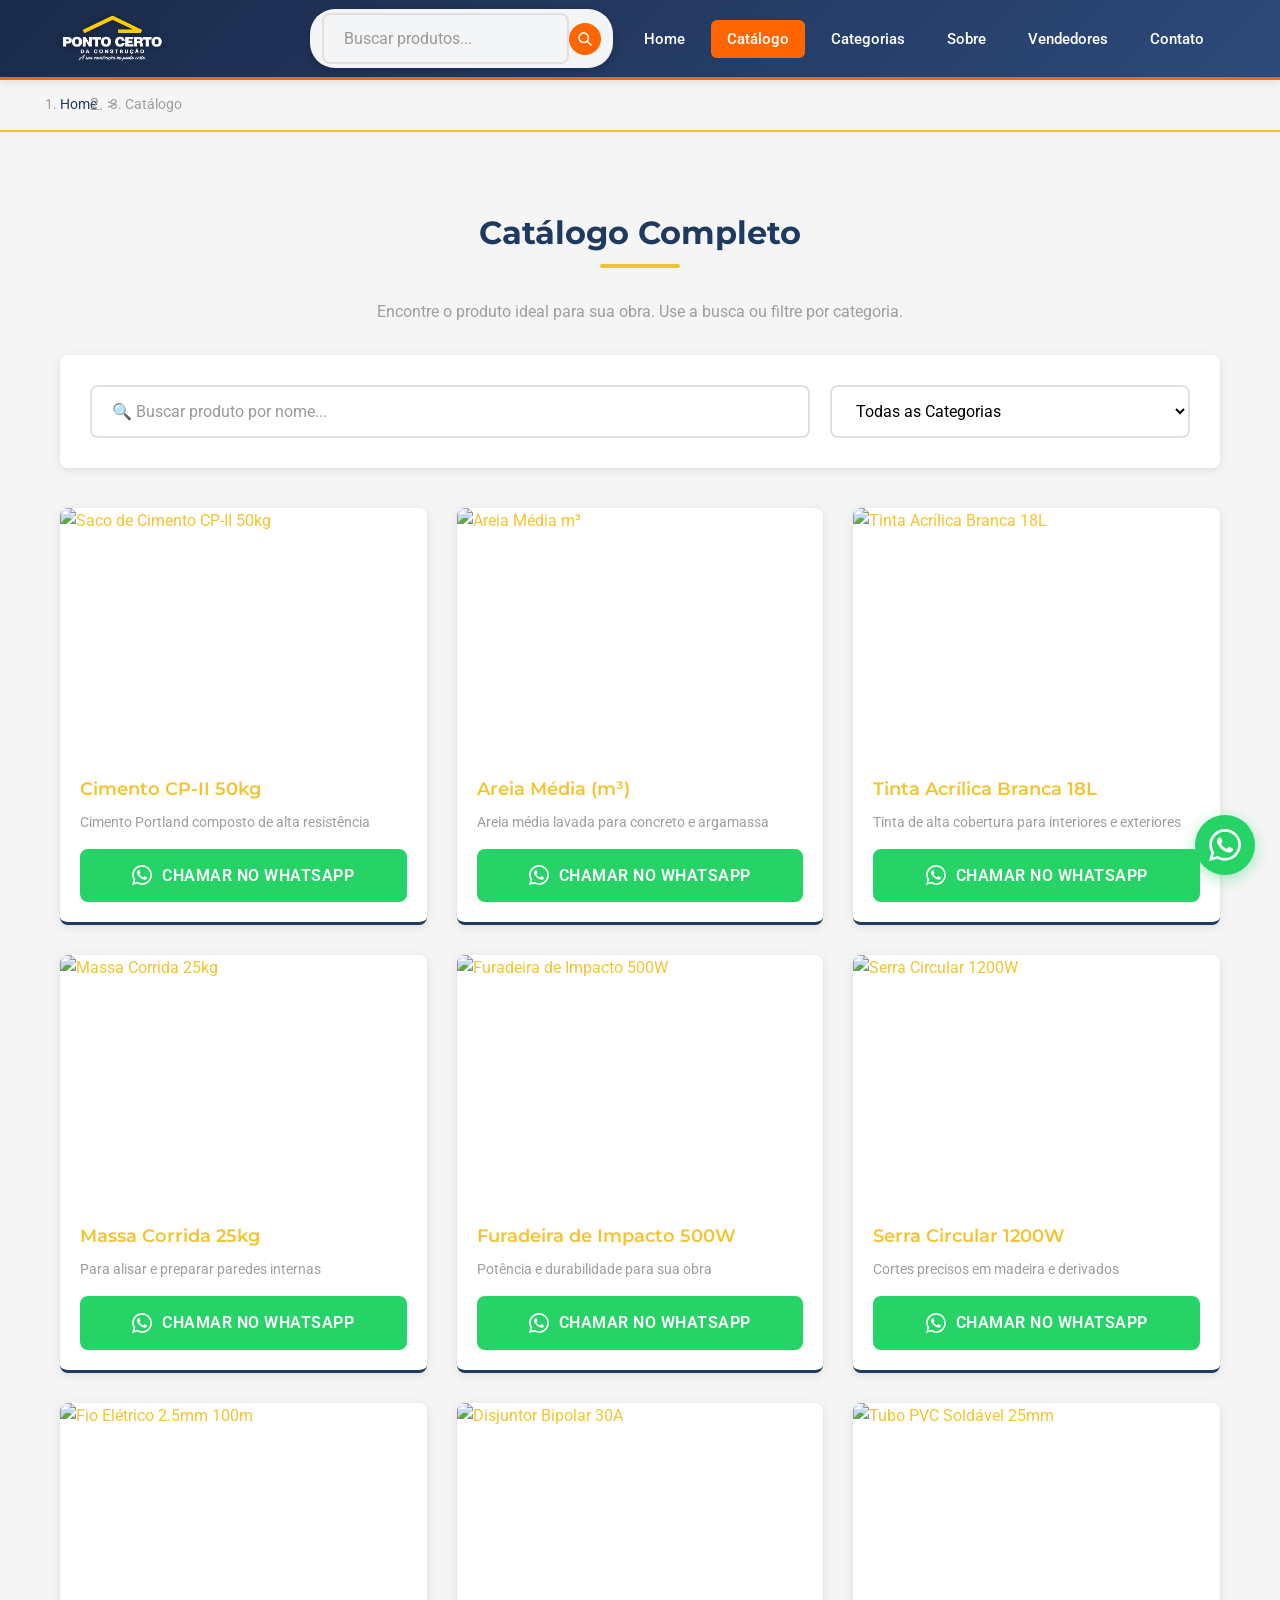
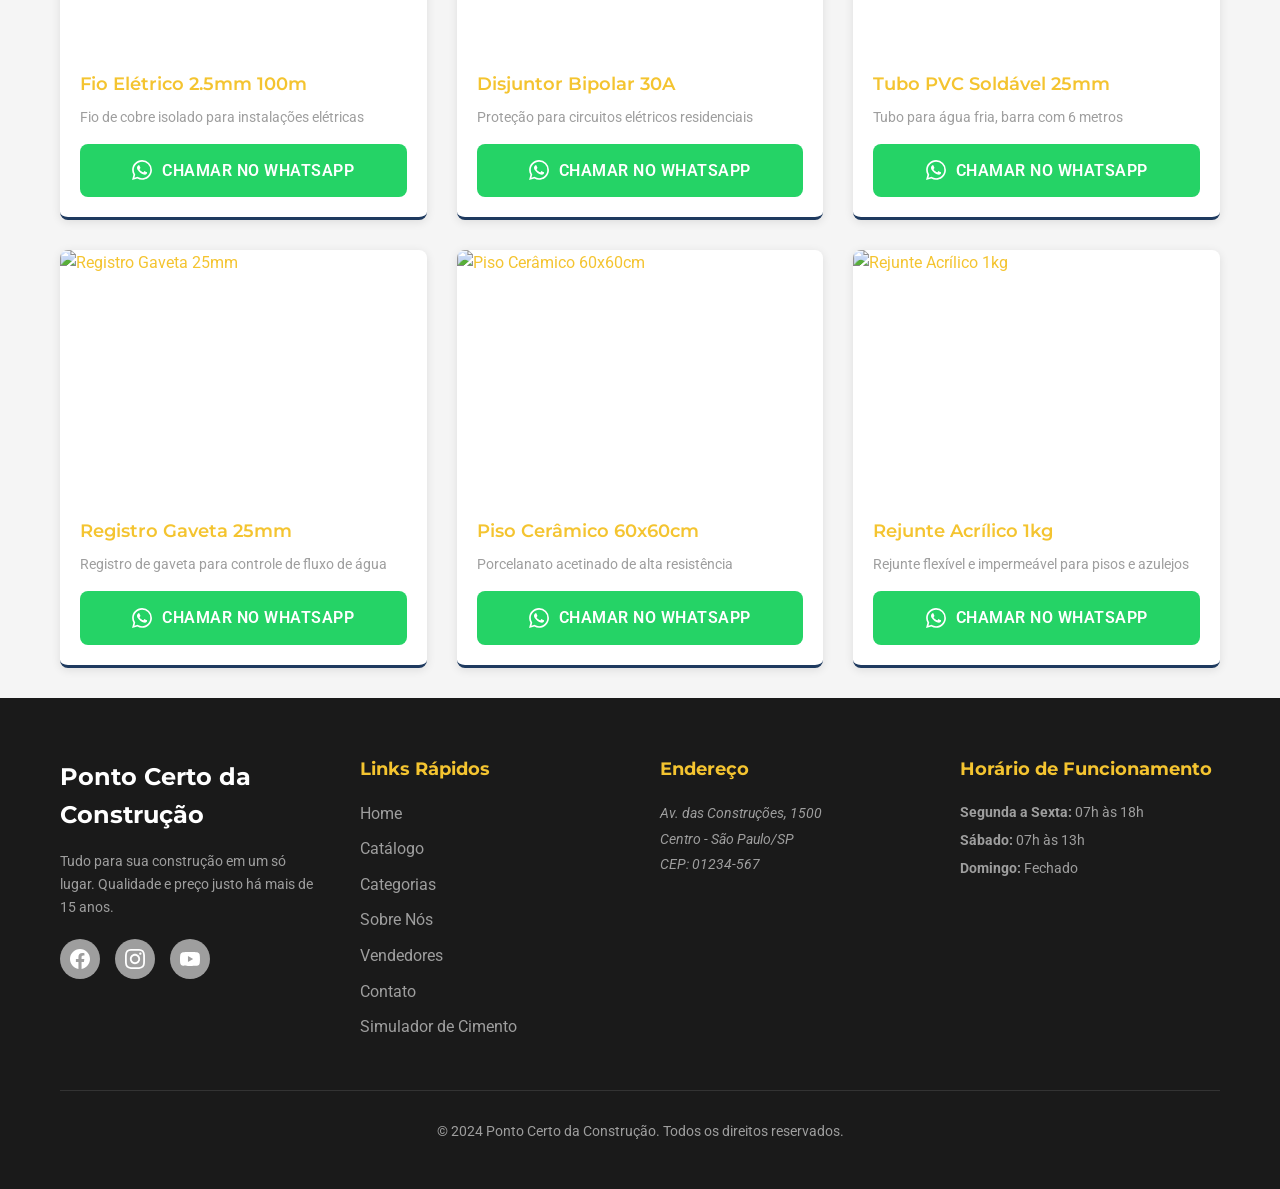
==== catalogo.html @ e602a77d "Add files via upload" ====
<!DOCTYPE html>
<html lang="pt-BR">
<head>
  <!-- Meta Tags Básicas -->
  <meta charset="UTF-8">
  <meta name="viewport" content="width=device-width, initial-scale=1.0">
  
  <!-- SEO -->
  <title>Catálogo de Produtos — Ponto Certo da Construção</title>
  <meta name="description" content="Confira nosso catálogo completo de materiais de construção. Cimento, ferramentas, tintas, elétrica, hidráulica e acabamentos. Peça pelo WhatsApp!">
  <meta name="keywords" content="catálogo, produtos, materiais de construção, preços, orçamento, construção civil, Ponto Certo">
  <meta name="author" content="Ponto Certo da Construção">
  <meta name="robots" content="index, follow">

  <!-- Canonical -->
  <link rel="canonical" href="https://www.pontocertodaconstrucao.com.br/catalogo.html">

  <!-- Open Graph / Facebook -->
  <meta property="og:type" content="website">
  <meta property="og:url" content="https://www.pontocertodaconstrucao.com.br/catalogo.html">
  <meta property="og:title" content="Catálogo de Produtos — Ponto Certo da Construção">
  <meta property="og:description" content="Confira nosso catálogo completo de materiais de construção. Peça pelo WhatsApp!">
  <meta property="og:image" content="https://placehold.co/1200x630/1E3A5F/F4C430?text=Catálogo+Ponto+Certo">

  <!-- Twitter -->
  <meta property="twitter:card" content="summary_large_image">
  <meta property="twitter:url" content="https://www.pontocertodaconstrucao.com.br/catalogo.html">
  <meta property="twitter:title" content="Catálogo de Produtos — Ponto Certo da Construção">
  <meta property="twitter:description" content="Confira nosso catálogo completo de materiais de construção. Peça pelo WhatsApp!">
  <meta property="twitter:image" content="https://placehold.co/1200x630/1E3A5F/F4C430?text=Catálogo+Ponto+Certo">

  <!-- Favicon -->
  <link rel="icon" type="image/png" href="imagens/logo.png">
  
  <!-- Google Fonts -->
  <link rel="preconnect" href="https://fonts.googleapis.com">
  <link rel="preconnect" href="https://fonts.gstatic.com" crossorigin>
  <link href="https://fonts.googleapis.com/css2?family=Montserrat:wght@400;600;700&family=Roboto:wght@300;400;500;700&display=swap" rel="stylesheet">
  
  <!-- CSS -->
  <link rel="stylesheet" href="css/style.css">
  <link rel="stylesheet" href="css/responsive.css">
</head>
<body>
  
  <!-- ============================================
       HEADER FIXO COM NOVO DESIGN
       ============================================ -->
  <header class="header" role="banner">
    <div class="header-content">
      <!-- LADO ESQUERDO - LOGO -->
      <div class="header-left">
        <a href="index.html" class="logo" aria-label="Ponto Certo da Construção - Página Inicial">
          <img src="imagens/logo.png" alt="Logo Ponto Certo da Construção" class="logo-img">
        </a>
      </div>

      <!-- LADO DIREITO - BUSCA + MENU -->
      <div class="header-right">
        <!-- BUSCA -->
        <div class="header-busca">
          <!-- Botão da lupa (visível no mobile) -->
          <button class="busca-toggle" aria-label="Abrir busca" aria-expanded="false">
            <svg viewBox="0 0 24 24" xmlns="http://www.w3.org/2000/svg">
              <path d="M21.71 20.29l-5.01-5.01C17.54 13.68 18 11.91 18 10c0-4.41-3.59-8-8-8S2 5.59 2 10s3.59 8 8 8c1.91 0 3.68-.46 5.28-1.3l5.01 5.01c.39.39 1.02.39 1.41 0 .39-.39.39-1.02 0-1.41zM10 16c-3.31 0-6-2.69-6-6s2.69-6 6-6 6 2.69 6 6-2.69 6-6 6z"/>
            </svg>
          </button>
          
          <!-- Campo de busca -->
          <form class="busca-form" action="catalogo.html" method="get" role="search">
            <input type="text" class="busca-input" placeholder="Buscar produtos..." aria-label="Buscar produtos">
            <button type="submit" class="busca-btn" aria-label="Buscar">
              <svg viewBox="0 0 24 24" xmlns="http://www.w3.org/2000/svg">
                <path d="M21.71 20.29l-5.01-5.01C17.54 13.68 18 11.91 18 10c0-4.41-3.59-8-8-8S2 5.59 2 10s3.59 8 8 8c1.91 0 3.68-.46 5.28-1.3l5.01 5.01c.39.39 1.02.39 1.41 0 .39-.39.39-1.02 0-1.41zM10 16c-3.31 0-6-2.69-6-6s2.69-6 6-6 6 2.69 6 6-2.69 6-6 6z"/>
              </svg>
            </button>
          </form>
        </div>

        <!-- MENU HAMBURGUER -->
        <button class="menu-toggle" aria-label="Abrir menu de navegação" aria-expanded="false" aria-controls="nav-menu">
          <span></span>
          <span></span>
          <span></span>
        </button>

        <!-- MENU DE NAVEGAÇÃO -->
        <nav role="navigation">
          <ul class="nav-menu" id="nav-menu">
            <li><a href="index.html" class="nav-link">Home</a></li>
            <li><a href="catalogo.html" class="nav-link ativo">Catálogo</a></li>
            <li><a href="categorias/cimento.html" class="nav-link">Categorias</a></li>
            <li><a href="sobre.html" class="nav-link">Sobre</a></li>
            <li><a href="vendedores.html" class="nav-link">Vendedores</a></li>
            <li><a href="contato.html" class="nav-link">Contato</a></li>
          </ul>
        </nav>
      </div>
    </div>
  </header>
  
  <main>
    <!-- ============================================
         BREADCRUMB
         ============================================ -->
    <nav class="breadcrumb" aria-label="Navegação">
      <div class="container">
        <ol class="breadcrumb-list">
          <li class="breadcrumb-item"><a href="index.html">Home</a></li>
          <li class="breadcrumb-separator">></li>
          <li class="breadcrumb-item" aria-current="page">Catálogo</li>
        </ol>
      </div>
    </nav>
    
    <!-- ============================================
         TÍTULO DA PÁGINA
         ============================================ -->
    <section class="secao" style="padding-bottom: 30px;">
      <div class="container">
        <div class="secao-titulo" style="margin-bottom: 30px;">
          <h2>Catálogo Completo</h2>
          <p>Encontre o produto ideal para sua obra. Use a busca ou filtre por categoria.</p>
        </div>
        
        <!-- ============================================
             BUSCA E FILTRO
             ============================================ -->
        <div class="busca-filtro-container">
          <div class="busca-filtro-grid">
            <input type="text" class="busca-input" placeholder="🔍 Buscar produto por nome..." aria-label="Buscar produto por nome">
            <select class="filtro-select" aria-label="Filtrar por categoria">
              <option value="todos">Todas as Categorias</option>
              <option value="cimento">Cimento e Areia</option>
              <option value="eletrica">Elétrica</option>
              <option value="hidraulica">Hidráulica</option>
              <option value="ferramentas">Ferramentas</option>
              <option value="tintas">Tintas</option>
              <option value="acabamentos">Acabamentos</option>
            </select>
          </div>
        </div>
        
        <!-- ============================================
             GRID DE PRODUTOS (12 PRODUTOS)
             ============================================ -->
        <div class="produtos-grid">
          <!-- Produto 1 -->
          <div class="produto-card" data-categoria="cimento">
            <img src="https://placehold.co/300x300/FF6600/ffffff?text=Cimento+CP-II" alt="Saco de Cimento CP-II 50kg" class="produto-imagem" loading="lazy">
            <div class="produto-info">
              <h3 class="produto-nome">Cimento CP-II 50kg</h3>
              <p class="produto-descricao">Cimento Portland composto de alta resistência</p>
              <a href="https://wa.me/5511999999999?text=Olá!%20Gostaria%20de%20saber%20mais%20sobre%20o%20Cimento%20CP-II%2050kg" class="btn btn-whatsapp produto-btn" target="_blank" rel="noopener" aria-label="Consultar Cimento CP-II no WhatsApp">
                <svg viewBox="0 0 24 24" xmlns="http://www.w3.org/2000/svg">
                  <path d="M17.472 14.382c-.297-.149-1.758-.867-2.03-.967-.273-.099-.471-.148-.67.15-.197.297-.767.966-.94 1.164-.173.199-.347.223-.644.075-.297-.15-1.255-.463-2.39-1.475-.883-.788-1.48-1.761-1.653-2.059-.173-.297-.018-.458.13-.606.134-.133.298-.347.446-.52.149-.174.198-.298.298-.497.099-.198.05-.371-.025-.52-.075-.149-.669-1.612-.916-2.207-.242-.579-.487-.5-.669-.51-.173-.008-.371-.01-.57-.01-.198 0-.52.074-.792.372-.272.297-1.04 1.016-1.04 2.479 0 1.462 1.065 2.875 1.213 3.074.149.198 2.096 3.2 5.077 4.487.709.306 1.262.489 1.694.625.712.227 1.36.195 1.871.118.571-.085 1.758-.719 2.006-1.413.248-.694.248-1.289.173-1.413-.074-.124-.272-.198-.57-.347m-5.421 7.403h-.004a9.87 9.87 0 01-5.031-1.378l-.361-.214-3.741.982.998-3.648-.235-.374a9.86 9.86 0 01-1.51-5.26c.001-5.45 4.436-9.884 9.888-9.884 2.64 0 5.122 1.03 6.988 2.898a9.825 9.825 0 012.893 6.994c-.003 5.45-4.437 9.884-9.885 9.884m8.413-18.297A11.815 11.815 0 0012.05 0C5.495 0 .16 5.335.157 11.892c0 2.096.547 4.142 1.588 5.945L.057 24l6.305-1.654a11.882 11.882 0 005.683 1.448h.005c6.554 0 11.89-5.335 11.893-11.893a11.821 11.821 0 00-3.48-8.413Z"/>
                </svg>
                Chamar no WhatsApp
              </a>
            </div>
          </div>
          
          <!-- Produto 2 -->
          <div class="produto-card" data-categoria="cimento">
            <img src="https://placehold.co/300x300/D4A574/ffffff?text=Areia+Media" alt="Areia Média m³" class="produto-imagem" loading="lazy">
            <div class="produto-info">
              <h3 class="produto-nome">Areia Média (m³)</h3>
              <p class="produto-descricao">Areia média lavada para concreto e argamassa</p>
              <a href="https://wa.me/5511999999999?text=Olá!%20Gostaria%20de%20saber%20mais%20sobre%20a%20Areia%20Média" class="btn btn-whatsapp produto-btn" target="_blank" rel="noopener" aria-label="Consultar Areia Média no WhatsApp">
                <svg viewBox="0 0 24 24" xmlns="http://www.w3.org/2000/svg">
                  <path d="M17.472 14.382c-.297-.149-1.758-.867-2.03-.967-.273-.099-.471-.148-.67.15-.197.297-.767.966-.94 1.164-.173.199-.347.223-.644.075-.297-.15-1.255-.463-2.39-1.475-.883-.788-1.48-1.761-1.653-2.059-.173-.297-.018-.458.13-.606.134-.133.298-.347.446-.52.149-.174.198-.298.298-.497.099-.198.05-.371-.025-.52-.075-.149-.669-1.612-.916-2.207-.242-.579-.487-.5-.669-.51-.173-.008-.371-.01-.57-.01-.198 0-.52.074-.792.372-.272.297-1.04 1.016-1.04 2.479 0 1.462 1.065 2.875 1.213 3.074.149.198 2.096 3.2 5.077 4.487.709.306 1.262.489 1.694.625.712.227 1.36.195 1.871.118.571-.085 1.758-.719 2.006-1.413.248-.694.248-1.289.173-1.413-.074-.124-.272-.198-.57-.347m-5.421 7.403h-.004a9.87 9.87 0 01-5.031-1.378l-.361-.214-3.741.982.998-3.648-.235-.374a9.86 9.86 0 01-1.51-5.26c.001-5.45 4.436-9.884 9.888-9.884 2.64 0 5.122 1.03 6.988 2.898a9.825 9.825 0 012.893 6.994c-.003 5.45-4.437 9.884-9.885 9.884m8.413-18.297A11.815 11.815 0 0012.05 0C5.495 0 .16 5.335.157 11.892c0 2.096.547 4.142 1.588 5.945L.057 24l6.305-1.654a11.882 11.882 0 005.683 1.448h.005c6.554 0 11.89-5.335 11.893-11.893a11.821 11.821 0 00-3.48-8.413Z"/>
                </svg>
                Chamar no WhatsApp
              </a>
            </div>
          </div>
          
          <!-- Produto 3 -->
          <div class="produto-card" data-categoria="tintas">
            <img src="https://placehold.co/300x300/0066CC/ffffff?text=Tinta+Acrilica" alt="Tinta Acrílica Branca 18L" class="produto-imagem" loading="lazy">
            <div class="produto-info">
              <h3 class="produto-nome">Tinta Acrílica Branca 18L</h3>
              <p class="produto-descricao">Tinta de alta cobertura para interiores e exteriores</p>
              <a href="https://wa.me/5511999999999?text=Olá!%20Gostaria%20de%20saber%20mais%20sobre%20a%20Tinta%20Acrílica%20Branca%2018L" class="btn btn-whatsapp produto-btn" target="_blank" rel="noopener" aria-label="Consultar Tinta Acrílica no WhatsApp">
                <svg viewBox="0 0 24 24" xmlns="http://www.w3.org/2000/svg">
                  <path d="M17.472 14.382c-.297-.149-1.758-.867-2.03-.967-.273-.099-.471-.148-.67.15-.197.297-.767.966-.94 1.164-.173.199-.347.223-.644.075-.297-.15-1.255-.463-2.39-1.475-.883-.788-1.48-1.761-1.653-2.059-.173-.297-.018-.458.13-.606.134-.133.298-.347.446-.52.149-.174.198-.298.298-.497.099-.198.05-.371-.025-.52-.075-.149-.669-1.612-.916-2.207-.242-.579-.487-.5-.669-.51-.173-.008-.371-.01-.57-.01-.198 0-.52.074-.792.372-.272.297-1.04 1.016-1.04 2.479 0 1.462 1.065 2.875 1.213 3.074.149.198 2.096 3.2 5.077 4.487.709.306 1.262.489 1.694.625.712.227 1.36.195 1.871.118.571-.085 1.758-.719 2.006-1.413.248-.694.248-1.289.173-1.413-.074-.124-.272-.198-.57-.347m-5.421 7.403h-.004a9.87 9.87 0 01-5.031-1.378l-.361-.214-3.741.982.998-3.648-.235-.374a9.86 9.86 0 01-1.51-5.26c.001-5.45 4.436-9.884 9.888-9.884 2.64 0 5.122 1.03 6.988 2.898a9.825 9.825 0 012.893 6.994c-.003 5.45-4.437 9.884-9.885 9.884m8.413-18.297A11.815 11.815 0 0012.05 0C5.495 0 .16 5.335.157 11.892c0 2.096.547 4.142 1.588 5.945L.057 24l6.305-1.654a11.882 11.882 0 005.683 1.448h.005c6.554 0 11.89-5.335 11.893-11.893a11.821 11.821 0 00-3.48-8.413Z"/>
                </svg>
                Chamar no WhatsApp
              </a>
            </div>
          </div>
          
          <!-- Produto 4 -->
          <div class="produto-card" data-categoria="tintas">
            <img src="https://placehold.co/300x300/CC3366/ffffff?text=Massa+Corrida" alt="Massa Corrida 25kg" class="produto-imagem" loading="lazy">
            <div class="produto-info">
              <h3 class="produto-nome">Massa Corrida 25kg</h3>
              <p class="produto-descricao">Para alisar e preparar paredes internas</p>
              <a href="https://wa.me/5511999999999?text=Olá!%20Gostaria%20de%20saber%20mais%20sobre%20a%20Massa%20Corrida%2025kg" class="btn btn-whatsapp produto-btn" target="_blank" rel="noopener" aria-label="Consultar Massa Corrida no WhatsApp">
                <svg viewBox="0 0 24 24" xmlns="http://www.w3.org/2000/svg">
                  <path d="M17.472 14.382c-.297-.149-1.758-.867-2.03-.967-.273-.099-.471-.148-.67.15-.197.297-.767.966-.94 1.164-.173.199-.347.223-.644.075-.297-.15-1.255-.463-2.39-1.475-.883-.788-1.48-1.761-1.653-2.059-.173-.297-.018-.458.13-.606.134-.133.298-.347.446-.52.149-.174.198-.298.298-.497.099-.198.05-.371-.025-.52-.075-.149-.669-1.612-.916-2.207-.242-.579-.487-.5-.669-.51-.173-.008-.371-.01-.57-.01-.198 0-.52.074-.792.372-.272.297-1.04 1.016-1.04 2.479 0 1.462 1.065 2.875 1.213 3.074.149.198 2.096 3.2 5.077 4.487.709.306 1.262.489 1.694.625.712.227 1.36.195 1.871.118.571-.085 1.758-.719 2.006-1.413.248-.694.248-1.289.173-1.413-.074-.124-.272-.198-.57-.347m-5.421 7.403h-.004a9.87 9.87 0 01-5.031-1.378l-.361-.214-3.741.982.998-3.648-.235-.374a9.86 9.86 0 01-1.51-5.26c.001-5.45 4.436-9.884 9.888-9.884 2.64 0 5.122 1.03 6.988 2.898a9.825 9.825 0 012.893 6.994c-.003 5.45-4.437 9.884-9.885 9.884m8.413-18.297A11.815 11.815 0 0012.05 0C5.495 0 .16 5.335.157 11.892c0 2.096.547 4.142 1.588 5.945L.057 24l6.305-1.654a11.882 11.882 0 005.683 1.448h.005c6.554 0 11.89-5.335 11.893-11.893a11.821 11.821 0 00-3.48-8.413Z"/>
                </svg>
                Chamar no WhatsApp
              </a>
            </div>
          </div>
          
          <!-- Produto 5 -->
          <div class="produto-card" data-categoria="ferramentas">
            <img src="https://placehold.co/300x300/333333/ffffff?text=Furadeira" alt="Furadeira de Impacto 500W" class="produto-imagem" loading="lazy">
            <div class="produto-info">
              <h3 class="produto-nome">Furadeira de Impacto 500W</h3>
              <p class="produto-descricao">Potência e durabilidade para sua obra</p>
              <a href="https://wa.me/5511999999999?text=Olá!%20Gostaria%20de%20saber%20mais%20sobre%20a%20Furadeira%20de%20Impacto%20500W" class="btn btn-whatsapp produto-btn" target="_blank" rel="noopener" aria-label="Consultar Furadeira no WhatsApp">
                <svg viewBox="0 0 24 24" xmlns="http://www.w3.org/2000/svg">
                  <path d="M17.472 14.382c-.297-.149-1.758-.867-2.03-.967-.273-.099-.471-.148-.67.15-.197.297-.767.966-.94 1.164-.173.199-.347.223-.644.075-.297-.15-1.255-.463-2.39-1.475-.883-.788-1.48-1.761-1.653-2.059-.173-.297-.018-.458.13-.606.134-.133.298-.347.446-.52.149-.174.198-.298.298-.497.099-.198.05-.371-.025-.52-.075-.149-.669-1.612-.916-2.207-.242-.579-.487-.5-.669-.51-.173-.008-.371-.01-.57-.01-.198 0-.52.074-.792.372-.272.297-1.04 1.016-1.04 2.479 0 1.462 1.065 2.875 1.213 3.074.149.198 2.096 3.2 5.077 4.487.709.306 1.262.489 1.694.625.712.227 1.36.195 1.871.118.571-.085 1.758-.719 2.006-1.413.248-.694.248-1.289.173-1.413-.074-.124-.272-.198-.57-.347m-5.421 7.403h-.004a9.87 9.87 0 01-5.031-1.378l-.361-.214-3.741.982.998-3.648-.235-.374a9.86 9.86 0 01-1.51-5.26c.001-5.45 4.436-9.884 9.888-9.884 2.64 0 5.122 1.03 6.988 2.898a9.825 9.825 0 012.893 6.994c-.003 5.45-4.437 9.884-9.885 9.884m8.413-18.297A11.815 11.815 0 0012.05 0C5.495 0 .16 5.335.157 11.892c0 2.096.547 4.142 1.588 5.945L.057 24l6.305-1.654a11.882 11.882 0 005.683 1.448h.005c6.554 0 11.89-5.335 11.893-11.893a11.821 11.821 0 00-3.48-8.413Z"/>
                </svg>
                Chamar no WhatsApp
              </a>
            </div>
          </div>
          
          <!-- Produto 6 -->
          <div class="produto-card" data-categoria="ferramentas">
            <img src="https://placehold.co/300x300/FF9900/ffffff?text=Serra+Circular" alt="Serra Circular 1200W" class="produto-imagem" loading="lazy">
            <div class="produto-info">
              <h3 class="produto-nome">Serra Circular 1200W</h3>
              <p class="produto-descricao">Cortes precisos em madeira e derivados</p>
              <a href="https://wa.me/5511999999999?text=Olá!%20Gostaria%20de%20saber%20mais%20sobre%20a%20Serra%20Circular%201200W" class="btn btn-whatsapp produto-btn" target="_blank" rel="noopener" aria-label="Consultar Serra Circular no WhatsApp">
                <svg viewBox="0 0 24 24" xmlns="http://www.w3.org/2000/svg">
                  <path d="M17.472 14.382c-.297-.149-1.758-.867-2.03-.967-.273-.099-.471-.148-.67.15-.197.297-.767.966-.94 1.164-.173.199-.347.223-.644.075-.297-.15-1.255-.463-2.39-1.475-.883-.788-1.48-1.761-1.653-2.059-.173-.297-.018-.458.13-.606.134-.133.298-.347.446-.52.149-.174.198-.298.298-.497.099-.198.05-.371-.025-.52-.075-.149-.669-1.612-.916-2.207-.242-.579-.487-.5-.669-.51-.173-.008-.371-.01-.57-.01-.198 0-.52.074-.792.372-.272.297-1.04 1.016-1.04 2.479 0 1.462 1.065 2.875 1.213 3.074.149.198 2.096 3.2 5.077 4.487.709.306 1.262.489 1.694.625.712.227 1.36.195 1.871.118.571-.085 1.758-.719 2.006-1.413.248-.694.248-1.289.173-1.413-.074-.124-.272-.198-.57-.347m-5.421 7.403h-.004a9.87 9.87 0 01-5.031-1.378l-.361-.214-3.741.982.998-3.648-.235-.374a9.86 9.86 0 01-1.51-5.26c.001-5.45 4.436-9.884 9.888-9.884 2.64 0 5.122 1.03 6.988 2.898a9.825 9.825 0 012.893 6.994c-.003 5.45-4.437 9.884-9.885 9.884m8.413-18.297A11.815 11.815 0 0012.05 0C5.495 0 .16 5.335.157 11.892c0 2.096.547 4.142 1.588 5.945L.057 24l6.305-1.654a11.882 11.882 0 005.683 1.448h.005c6.554 0 11.89-5.335 11.893-11.893a11.821 11.821 0 00-3.48-8.413Z"/>
                </svg>
                Chamar no WhatsApp
              </a>
            </div>
          </div>
          
          <!-- Produto 7 -->
          <div class="produto-card" data-categoria="eletrica">
            <img src="https://placehold.co/300x300/FFCC00/333333?text=Fio+Eletrico" alt="Fio Elétrico 2.5mm 100m" class="produto-imagem" loading="lazy">
            <div class="produto-info">
              <h3 class="produto-nome">Fio Elétrico 2.5mm 100m</h3>
              <p class="produto-descricao">Fio de cobre isolado para instalações elétricas</p>
              <a href="https://wa.me/5511999999999?text=Olá!%20Gostaria%20de%20saber%20mais%20sobre%20o%20Fio%20Elétrico%202.5mm" class="btn btn-whatsapp produto-btn" target="_blank" rel="noopener" aria-label="Consultar Fio Elétrico no WhatsApp">
                <svg viewBox="0 0 24 24" xmlns="http://www.w3.org/2000/svg">
                  <path d="M17.472 14.382c-.297-.149-1.758-.867-2.03-.967-.273-.099-.471-.148-.67.15-.197.297-.767.966-.94 1.164-.173.199-.347.223-.644.075-.297-.15-1.255-.463-2.39-1.475-.883-.788-1.48-1.761-1.653-2.059-.173-.297-.018-.458.13-.606.134-.133.298-.347.446-.52.149-.174.198-.298.298-.497.099-.198.05-.371-.025-.52-.075-.149-.669-1.612-.916-2.207-.242-.579-.487-.5-.669-.51-.173-.008-.371-.01-.57-.01-.198 0-.52.074-.792.372-.272.297-1.04 1.016-1.04 2.479 0 1.462 1.065 2.875 1.213 3.074.149.198 2.096 3.2 5.077 4.487.709.306 1.262.489 1.694.625.712.227 1.36.195 1.871.118.571-.085 1.758-.719 2.006-1.413.248-.694.248-1.289.173-1.413-.074-.124-.272-.198-.57-.347m-5.421 7.403h-.004a9.87 9.87 0 01-5.031-1.378l-.361-.214-3.741.982.998-3.648-.235-.374a9.86 9.86 0 01-1.51-5.26c.001-5.45 4.436-9.884 9.888-9.884 2.64 0 5.122 1.03 6.988 2.898a9.825 9.825 0 012.893 6.994c-.003 5.45-4.437 9.884-9.885 9.884m8.413-18.297A11.815 11.815 0 0012.05 0C5.495 0 .16 5.335.157 11.892c0 2.096.547 4.142 1.588 5.945L.057 24l6.305-1.654a11.882 11.882 0 005.683 1.448h.005c6.554 0 11.89-5.335 11.893-11.893a11.821 11.821 0 00-3.48-8.413Z"/>
                </svg>
                Chamar no WhatsApp
              </a>
            </div>
          </div>
          
          <!-- Produto 8 -->
          <div class="produto-card" data-categoria="eletrica">
            <img src="https://placehold.co/300x300/CCCC00/333333?text=Disjuntor" alt="Disjuntor Bipolar 30A" class="produto-imagem" loading="lazy">
            <div class="produto-info">
              <h3 class="produto-nome">Disjuntor Bipolar 30A</h3>
              <p class="produto-descricao">Proteção para circuitos elétricos residenciais</p>
              <a href="https://wa.me/5511999999999?text=Olá!%20Gostaria%20de%20saber%20mais%20sobre%20o%20Disjuntor%20Bipolar%2030A" class="btn btn-whatsapp produto-btn" target="_blank" rel="noopener" aria-label="Consultar Disjuntor no WhatsApp">
                <svg viewBox="0 0 24 24" xmlns="http://www.w3.org/2000/svg">
                  <path d="M17.472 14.382c-.297-.149-1.758-.867-2.03-.967-.273-.099-.471-.148-.67.15-.197.297-.767.966-.94 1.164-.173.199-.347.223-.644.075-.297-.15-1.255-.463-2.39-1.475-.883-.788-1.48-1.761-1.653-2.059-.173-.297-.018-.458.13-.606.134-.133.298-.347.446-.52.149-.174.198-.298.298-.497.099-.198.05-.371-.025-.52-.075-.149-.669-1.612-.916-2.207-.242-.579-.487-.5-.669-.51-.173-.008-.371-.01-.57-.01-.198 0-.52.074-.792.372-.272.297-1.04 1.016-1.04 2.479 0 1.462 1.065 2.875 1.213 3.074.149.198 2.096 3.2 5.077 4.487.709.306 1.262.489 1.694.625.712.227 1.36.195 1.871.118.571-.085 1.758-.719 2.006-1.413.248-.694.248-1.289.173-1.413-.074-.124-.272-.198-.57-.347m-5.421 7.403h-.004a9.87 9.87 0 01-5.031-1.378l-.361-.214-3.741.982.998-3.648-.235-.374a9.86 9.86 0 01-1.51-5.26c.001-5.45 4.436-9.884 9.888-9.884 2.64 0 5.122 1.03 6.988 2.898a9.825 9.825 0 012.893 6.994c-.003 5.45-4.437 9.884-9.885 9.884m8.413-18.297A11.815 11.815 0 0012.05 0C5.495 0 .16 5.335.157 11.892c0 2.096.547 4.142 1.588 5.945L.057 24l6.305-1.654a11.882 11.882 0 005.683 1.448h.005c6.554 0 11.89-5.335 11.893-11.893a11.821 11.821 0 00-3.48-8.413Z"/>
                </svg>
                Chamar no WhatsApp
              </a>
            </div>
          </div>
          
          <!-- Produto 9 -->
          <div class="produto-card" data-categoria="hidraulica">
            <img src="https://placehold.co/300x300/00AA00/ffffff?text=Tubo+PVC" alt="Tubo PVC Soldável 25mm" class="produto-imagem" loading="lazy">
            <div class="produto-info">
              <h3 class="produto-nome">Tubo PVC Soldável 25mm</h3>
              <p class="produto-descricao">Tubo para água fria, barra com 6 metros</p>
              <a href="https://wa.me/5511999999999?text=Olá!%20Gostaria%20de%20saber%20mais%20sobre%20o%20Tubo%20PVC%2025mm" class="btn btn-whatsapp produto-btn" target="_blank" rel="noopener" aria-label="Consultar Tubo PVC no WhatsApp">
                <svg viewBox="0 0 24 24" xmlns="http://www.w3.org/2000/svg">
                  <path d="M17.472 14.382c-.297-.149-1.758-.867-2.03-.967-.273-.099-.471-.148-.67.15-.197.297-.767.966-.94 1.164-.173.199-.347.223-.644.075-.297-.15-1.255-.463-2.39-1.475-.883-.788-1.48-1.761-1.653-2.059-.173-.297-.018-.458.13-.606.134-.133.298-.347.446-.52.149-.174.198-.298.298-.497.099-.198.05-.371-.025-.52-.075-.149-.669-1.612-.916-2.207-.242-.579-.487-.5-.669-.51-.173-.008-.371-.01-.57-.01-.198 0-.52.074-.792.372-.272.297-1.04 1.016-1.04 2.479 0 1.462 1.065 2.875 1.213 3.074.149.198 2.096 3.2 5.077 4.487.709.306 1.262.489 1.694.625.712.227 1.36.195 1.871.118.571-.085 1.758-.719 2.006-1.413.248-.694.248-1.289.173-1.413-.074-.124-.272-.198-.57-.347m-5.421 7.403h-.004a9.87 9.87 0 01-5.031-1.378l-.361-.214-3.741.982.998-3.648-.235-.374a9.86 9.86 0 01-1.51-5.26c.001-5.45 4.436-9.884 9.888-9.884 2.64 0 5.122 1.03 6.988 2.898a9.825 9.825 0 012.893 6.994c-.003 5.45-4.437 9.884-9.885 9.884m8.413-18.297A11.815 11.815 0 0012.05 0C5.495 0 .16 5.335.157 11.892c0 2.096.547 4.142 1.588 5.945L.057 24l6.305-1.654a11.882 11.882 0 005.683 1.448h.005c6.554 0 11.89-5.335 11.893-11.893a11.821 11.821 0 00-3.48-8.413Z"/>
                </svg>
                Chamar no WhatsApp
              </a>
            </div>
          </div>
          
          <!-- Produto 10 -->
          <div class="produto-card" data-categoria="hidraulica">
            <img src="https://placehold.co/300x300/006699/ffffff?text=Registro+Gaveta" alt="Registro Gaveta 25mm" class="produto-imagem" loading="lazy">
            <div class="produto-info">
              <h3 class="produto-nome">Registro Gaveta 25mm</h3>
              <p class="produto-descricao">Registro de gaveta para controle de fluxo de água</p>
              <a href="https://wa.me/5511999999999?text=Olá!%20Gostaria%20de%20saber%20mais%20sobre%20o%20Registro%20Gaveta%2025mm" class="btn btn-whatsapp produto-btn" target="_blank" rel="noopener" aria-label="Consultar Registro Gaveta no WhatsApp">
                <svg viewBox="0 0 24 24" xmlns="http://www.w3.org/2000/svg">
                  <path d="M17.472 14.382c-.297-.149-1.758-.867-2.03-.967-.273-.099-.471-.148-.67.15-.197.297-.767.966-.94 1.164-.173.199-.347.223-.644.075-.297-.15-1.255-.463-2.39-1.475-.883-.788-1.48-1.761-1.653-2.059-.173-.297-.018-.458.13-.606.134-.133.298-.347.446-.52.149-.174.198-.298.298-.497.099-.198.05-.371-.025-.52-.075-.149-.669-1.612-.916-2.207-.242-.579-.487-.5-.669-.51-.173-.008-.371-.01-.57-.01-.198 0-.52.074-.792.372-.272.297-1.04 1.016-1.04 2.479 0 1.462 1.065 2.875 1.213 3.074.149.198 2.096 3.2 5.077 4.487.709.306 1.262.489 1.694.625.712.227 1.36.195 1.871.118.571-.085 1.758-.719 2.006-1.413.248-.694.248-1.289.173-1.413-.074-.124-.272-.198-.57-.347m-5.421 7.403h-.004a9.87 9.87 0 01-5.031-1.378l-.361-.214-3.741.982.998-3.648-.235-.374a9.86 9.86 0 01-1.51-5.26c.001-5.45 4.436-9.884 9.888-9.884 2.64 0 5.122 1.03 6.988 2.898a9.825 9.825 0 012.893 6.994c-.003 5.45-4.437 9.884-9.885 9.884m8.413-18.297A11.815 11.815 0 0012.05 0C5.495 0 .16 5.335.157 11.892c0 2.096.547 4.142 1.588 5.945L.057 24l6.305-1.654a11.882 11.882 0 005.683 1.448h.005c6.554 0 11.89-5.335 11.893-11.893a11.821 11.821 0 00-3.48-8.413Z"/>
                </svg>
                Chamar no WhatsApp
              </a>
            </div>
          </div>
          
          <!-- Produto 11 -->
          <div class="produto-card" data-categoria="acabamentos">
            <img src="https://placehold.co/300x300/996633/ffffff?text=Piso+Ceramico" alt="Piso Cerâmico 60x60cm" class="produto-imagem" loading="lazy">
            <div class="produto-info">
              <h3 class="produto-nome">Piso Cerâmico 60x60cm</h3>
              <p class="produto-descricao">Porcelanato acetinado de alta resistência</p>
              <a href="https://wa.me/5511999999999?text=Olá!%20Gostaria%20de%20saber%20mais%20sobre%20o%20Piso%20Cerâmico%2060x60" class="btn btn-whatsapp produto-btn" target="_blank" rel="noopener" aria-label="Consultar Piso Cerâmico no WhatsApp">
                <svg viewBox="0 0 24 24" xmlns="http://www.w3.org/2000/svg">
                  <path d="M17.472 14.382c-.297-.149-1.758-.867-2.03-.967-.273-.099-.471-.148-.67.15-.197.297-.767.966-.94 1.164-.173.199-.347.223-.644.075-.297-.15-1.255-.463-2.39-1.475-.883-.788-1.48-1.761-1.653-2.059-.173-.297-.018-.458.13-.606.134-.133.298-.347.446-.52.149-.174.198-.298.298-.497.099-.198.05-.371-.025-.52-.075-.149-.669-1.612-.916-2.207-.242-.579-.487-.5-.669-.51-.173-.008-.371-.01-.57-.01-.198 0-.52.074-.792.372-.272.297-1.04 1.016-1.04 2.479 0 1.462 1.065 2.875 1.213 3.074.149.198 2.096 3.2 5.077 4.487.709.306 1.262.489 1.694.625.712.227 1.36.195 1.871.118.571-.085 1.758-.719 2.006-1.413.248-.694.248-1.289.173-1.413-.074-.124-.272-.198-.57-.347m-5.421 7.403h-.004a9.87 9.87 0 01-5.031-1.378l-.361-.214-3.741.982.998-3.648-.235-.374a9.86 9.86 0 01-1.51-5.26c.001-5.45 4.436-9.884 9.888-9.884 2.64 0 5.122 1.03 6.988 2.898a9.825 9.825 0 012.893 6.994c-.003 5.45-4.437 9.884-9.885 9.884m8.413-18.297A11.815 11.815 0 0012.05 0C5.495 0 .16 5.335.157 11.892c0 2.096.547 4.142 1.588 5.945L.057 24l6.305-1.654a11.882 11.882 0 005.683 1.448h.005c6.554 0 11.89-5.335 11.893-11.893a11.821 11.821 0 00-3.48-8.413Z"/>
                </svg>
                Chamar no WhatsApp
              </a>
            </div>
          </div>
          
          <!-- Produto 12 -->
          <div class="produto-card" data-categoria="acabamentos">
            <img src="https://placehold.co/300x300/6699CC/ffffff?text=Rejunte" alt="Rejunte Acrílico 1kg" class="produto-imagem" loading="lazy">
            <div class="produto-info">
              <h3 class="produto-nome">Rejunte Acrílico 1kg</h3>
              <p class="produto-descricao">Rejunte flexível e impermeável para pisos e azulejos</p>
              <a href="https://wa.me/5511999999999?text=Olá!%20Gostaria%20de%20saber%20mais%20sobre%20o%20Rejunte%20Acrílico%201kg" class="btn btn-whatsapp produto-btn" target="_blank" rel="noopener" aria-label="Consultar Rejunte no WhatsApp">
                <svg viewBox="0 0 24 24" xmlns="http://www.w3.org/2000/svg">
                  <path d="M17.472 14.382c-.297-.149-1.758-.867-2.03-.967-.273-.099-.471-.148-.67.15-.197.297-.767.966-.94 1.164-.173.199-.347.223-.644.075-.297-.15-1.255-.463-2.39-1.475-.883-.788-1.48-1.761-1.653-2.059-.173-.297-.018-.458.13-.606.134-.133.298-.347.446-.52.149-.174.198-.298.298-.497.099-.198.05-.371-.025-.52-.075-.149-.669-1.612-.916-2.207-.242-.579-.487-.5-.669-.51-.173-.008-.371-.01-.57-.01-.198 0-.52.074-.792.372-.272.297-1.04 1.016-1.04 2.479 0 1.462 1.065 2.875 1.213 3.074.149.198 2.096 3.2 5.077 4.487.709.306 1.262.489 1.694.625.712.227 1.36.195 1.871.118.571-.085 1.758-.719 2.006-1.413.248-.694.248-1.289.173-1.413-.074-.124-.272-.198-.57-.347m-5.421 7.403h-.004a9.87 9.87 0 01-5.031-1.378l-.361-.214-3.741.982.998-3.648-.235-.374a9.86 9.86 0 01-1.51-5.26c.001-5.45 4.436-9.884 9.888-9.884 2.64 0 5.122 1.03 6.988 2.898a9.825 9.825 0 012.893 6.994c-.003 5.45-4.437 9.884-9.885 9.884m8.413-18.297A11.815 11.815 0 0012.05 0C5.495 0 .16 5.335.157 11.892c0 2.096.547 4.142 1.588 5.945L.057 24l6.305-1.654a11.882 11.882 0 005.683 1.448h.005c6.554 0 11.89-5.335 11.893-11.893a11.821 11.821 0 00-3.48-8.413Z"/>
                </svg>
                Chamar no WhatsApp
              </a>
            </div>
          </div>
        </div>
      </div>
    </section>
  </main>
  
  <!-- ============================================
       FOOTER
       ============================================ -->
  <footer class="footer">
    <div class="container">
      <div class="footer-grid">
        <div class="footer-col">
          <div class="footer-logo">Ponto Certo da Construção</div>
          <p class="footer-slogan">Tudo para sua construção em um só lugar. Qualidade e preço justo há mais de 15 anos.</p>
          <div class="redes-sociais">
            <a href="#" aria-label="Facebook">
              <svg viewBox="0 0 24 24" xmlns="http://www.w3.org/2000/svg">
                <path d="M24 12.073c0-6.627-5.373-12-12-12s-12 5.373-12 12c0 5.99 4.388 10.954 10.125 11.854v-8.385H7.078v-3.47h3.047V9.43c0-3.007 1.792-4.669 4.533-4.669 1.312 0 2.686.235 2.686.235v2.953H15.83c-1.491 0-1.956.925-1.956 1.874v2.25h3.328l-.532 3.47h-2.796v8.385C19.612 23.027 24 18.062 24 12.073z"/>
              </svg>
            </a>
            <a href="#" aria-label="Instagram">
              <svg viewBox="0 0 24 24" xmlns="http://www.w3.org/2000/svg">
                <path d="M12 2.163c3.204 0 3.584.012 4.85.07 3.252.148 4.771 1.691 4.919 4.919.058 1.265.069 1.645.069 4.849 0 3.205-.012 3.584-.069 4.849-.149 3.225-1.664 4.771-4.919 4.919-1.266.058-1.644.07-4.85.07-3.204 0-3.584-.012-4.849-.07-3.26-.149-4.771-1.699-4.919-4.92-.058-1.265-.07-1.644-.07-4.849 0-3.204.013-3.583.07-4.849.149-3.227 1.664-4.771 4.919-4.919 1.266-.057 1.645-.069 4.849-.069zm0-2.163c-3.259 0-3.667.014-4.947.072-4.358.2-6.78 2.618-6.98 6.98-.059 1.281-.073 1.689-.073 4.948 0 3.259.014 3.668.072 4.948.2 4.358 2.618 6.78 6.98 6.98 1.281.058 1.689.072 4.948.072 3.259 0 3.668-.014 4.948-.072 4.354-.2 6.782-2.618 6.979-6.98.059-1.28.073-1.689.073-4.948 0-3.259-.014-3.667-.072-4.947-.196-4.354-2.617-6.78-6.979-6.98-1.281-.059-1.69-.073-4.949-.073zm0 5.838c-3.403 0-6.162 2.759-6.162 6.162s2.759 6.163 6.162 6.163 6.162-2.759 6.162-6.163c0-3.403-2.759-6.162-6.162-6.162zm0 10.162c-2.209 0-4-1.79-4-4 0-2.209 1.791-4 4-4s4 1.791 4 4c0 2.21-1.791 4-4 4zm6.406-11.845c-.796 0-1.441.645-1.441 1.44s.645 1.44 1.441 1.44c.795 0 1.439-.645 1.439-1.44s-.644-1.44-1.439-1.44z"/>
              </svg>
            </a>
            <a href="#" aria-label="YouTube">
              <svg viewBox="0 0 24 24" xmlns="http://www.w3.org/2000/svg">
                <path d="M23.498 6.186a3.016 3.016 0 0 0-2.122-2.136C19.505 3.545 12 3.545 12 3.545s-7.505 0-9.377.505A3.017 3.017 0 0 0 .502 6.186C0 8.07 0 12 0 12s0 3.93.502 5.814a3.016 3.016 0 0 0 2.122 2.136c1.871.505 9.376.505 9.376.505s7.505 0 9.377-.505a3.015 3.015 0 0 0 2.122-2.136C24 15.93 24 12 24 12s0-3.93-.502-5.814zM9.545 15.568V8.432L15.818 12l-6.273 3.568z"/>
              </svg>
            </a>
          </div>
        </div>
        
        <div class="footer-col">
          <h4>Links Rápidos</h4>
          <ul class="footer-links">
            <li><a href="index.html">Home</a></li>
            <li><a href="catalogo.html">Catálogo</a></li>
            <li><a href="categorias/cimento.html">Categorias</a></li>
            <li><a href="sobre.html">Sobre Nós</a></li>
            <li><a href="vendedores.html">Vendedores</a></li>
            <li><a href="contato.html">Contato</a></li>
            <li><a href="simulador.html">Simulador de Cimento</a></li>
          </ul>
        </div>
        
        <div class="footer-col">
          <h4>Endereço</h4>
          <address class="footer-endereco">
            Av. das Construções, 1500<br>
            Centro - São Paulo/SP<br>
            CEP: 01234-567
          </address>
        </div>
        
        <div class="footer-col">
          <h4>Horário de Funcionamento</h4>
          <div class="footer-horario">
            <p><strong>Segunda a Sexta:</strong> 07h às 18h</p>
            <p><strong>Sábado:</strong> 07h às 13h</p>
            <p><strong>Domingo:</strong> Fechado</p>
          </div>
        </div>
      </div>
      
      <div class="footer-copyright">
        <p>&copy; 2024 Ponto Certo da Construção. Todos os direitos reservados.</p>
      </div>
    </div>
  </footer>
  
  <!-- ============================================
       BOTÃO FLUTUANTE DO WHATSAPP
       ============================================ -->
  <a href="https://wa.me/5511999999999?text=Olá!%20Vim%20pelo%20site%20e%20gostaria%20de%20fazer%20um%20pedido." class="whatsapp-float" target="_blank" rel="noopener" aria-label="Fale conosco no WhatsApp">
    <svg viewBox="0 0 24 24" xmlns="http://www.w3.org/2000/svg">
      <path d="M17.472 14.382c-.297-.149-1.758-.867-2.03-.967-.273-.099-.471-.148-.67.15-.197.297-.767.966-.94 1.164-.173.199-.347.223-.644.075-.297-.15-1.255-.463-2.39-1.475-.883-.788-1.48-1.761-1.653-2.059-.173-.297-.018-.458.13-.606.134-.133.298-.347.446-.52.149-.174.198-.298.298-.497.099-.198.05-.371-.025-.52-.075-.149-.669-1.612-.916-2.207-.242-.579-.487-.5-.669-.51-.173-.008-.371-.01-.57-.01-.198 0-.52.074-.792.372-.272.297-1.04 1.016-1.04 2.479 0 1.462 1.065 2.875 1.213 3.074.149.198 2.096 3.2 5.077 4.487.709.306 1.262.489 1.694.625.712.227 1.36.195 1.871.118.571-.085 1.758-.719 2.006-1.413.248-.694.248-1.289.173-1.413-.074-.124-.272-.198-.57-.347m-5.421 7.403h-.004a9.87 9.87 0 01-5.031-1.378l-.361-.214-3.741.982.998-3.648-.235-.374a9.86 9.86 0 01-1.51-5.26c.001-5.45 4.436-9.884 9.888-9.884 2.64 0 5.122 1.03 6.988 2.898a9.825 9.825 0 012.893 6.994c-.003 5.45-4.437 9.884-9.885 9.884m8.413-18.297A11.815 11.815 0 0012.05 0C5.495 0 .16 5.335.157 11.892c0 2.096.547 4.142 1.588 5.945L.057 24l6.305-1.654a11.882 11.882 0 005.683 1.448h.005c6.554 0 11.89-5.335 11.893-11.893a11.821 11.821 0 00-3.48-8.413Z"/>
    </svg>
    <span class="whatsapp-tooltip">Fale conosco!</span>
  </a>
  
  <!-- JavaScript -->
  <script src="js/main.js"></script>
</body>
</html>
---- css/style.css ----
/* ============================================
   PONTO CERTO DA CONSTRUÇÃO - ESTILOS GLOBAIS
   ============================================ */

/* --- RESET E VARIÁVEIS --- */
:root {
  --cor-primaria: #1E3A5F;        /* Azul escuro da fachada */
  --cor-primaria-hover: #152a45;
  --cor-secundaria: #F4C430;      /* Amarelo da fachada */
  --cor-secundaria-hover: #d4a920;
  --cor-fundo: #f5f5f5;
  --cor-branco: #ffffff;
  --cor-cinza-claro: #e0e0e0;
  --cor-cinza-medio: #9e9e9e;
  --cor-texto: #333333;
  --cor-verde-whatsapp: #25D366;
  --cor-verde-whatsapp-hover: #1ebc57;
  --sombra-suave: 0 2px 10px rgba(0, 0, 0, 0.1);
  --sombra-forte: 0 4px 20px rgba(0, 0, 0, 0.15);
  --transicao: all 0.3s ease;
  --border-radius: 8px;
}

* {
  margin: 0;
  padding: 0;
  box-sizing: border-box;
}

html {
  scroll-behavior: smooth;
}

body {
  font-family: 'Roboto', sans-serif;
  font-size: 16px;
  line-height: 1.6;
  color: var(--cor-secundaria);
  background-color: var(--cor-fundo);
}

/* --- TIPOGRAFIA --- */
h1, h2, h3, h4, h5, h6 {
  font-family: 'Montserrat', sans-serif;
  font-weight: 700;
  line-height: 1.3;
  margin-bottom: 1rem;
}

h1 { font-size: 2.5rem; }
h2 { font-size: 2rem; }
h3 { font-size: 1.5rem; }
h4 { font-size: 1.25rem; }

p {
  margin-bottom: 1rem;
}

a {
  text-decoration: none;
  color: inherit;
  transition: var(--transicao);
}

ul {
  list-style: none;
}

img {
  max-width: 100%;
  height: auto;
  display: block;
}

/* --- CONTAINER --- */
.container {
  max-width: 1200px;
  margin: 0 auto;
  padding: 0 20px;
}

/* --- HEADER FIXO --- */
.header {
  background: linear-gradient(135deg, #1a2a4a 0%, #2d4a7a 100%);
  border-bottom: 3px solid #FF6600;
  box-shadow: 0 2px 15px rgba(0, 0, 0, 0.3);
  position: fixed;
  top: 0;
  left: 0;
  width: 100%;
  z-index: 1000;
  height: 80px;
  display: flex;
  align-items: center;
}

.header-content {
  display: flex;
  align-items: center;
  justify-content: space-between;
  gap: 15px;
  padding: 0 20px;
  max-width: 1200px;
  margin: 0 auto;
  width: 100%;
}

/* --- LADO ESQUERDO DO HEADER (LOGO) --- */
.header-left {
  display: flex;
  align-items: center;
  flex-shrink: 0;
}

/* --- LADO DIREITO DO HEADER (BUSCA + MENU) --- */
.header-right {
  display: flex;
  align-items: center;
  gap: 15px;
  margin-left: auto;
}

/* --- LOGO --- */
.logo {
  text-decoration: none;
  display: flex;
  align-items: center;
  transition: var(--transicao);
}

.logo:hover {
  transform: scale(1.05);
}

.logo-img {
  height: 50px;
  width: auto;
  max-width: 180px;
  object-fit: contain;
  display: block;
  background: transparent;
  filter: drop-shadow(0px 1px 3px rgba(0,0,0,0.4));
}

/* --- BUSCA NO HEADER --- */
.header-busca {
  position: relative;
  display: flex;
  align-items: center;
}

/* Botão da lupa para mobile */
.busca-toggle {
  display: none;
  background: transparent;
  border: none;
  width: 40px;
  height: 40px;
  cursor: pointer;
  align-items: center;
  justify-content: center;
  flex-shrink: 0;
}

.busca-toggle svg {
  width: 22px;
  height: 22px;
  fill: #ffffff;
}

/* Campo de busca - visível no desktop */
.busca-form {
  display: flex;
  align-items: center;
  background-color: rgba(255, 255, 255, 0.95);
  border-radius: 25px;
  padding: 4px 12px;
  box-shadow: 0 2px 8px rgba(0, 0, 0, 0.2);
  transition: var(--transicao);
  min-width: 280px;
  max-width: 350px;
}

.busca-form:focus-within {
  background-color: #ffffff;
  box-shadow: 0 2px 12px rgba(255, 102, 0, 0.3);
}

.busca-input {
  flex: 1;
  border: none;
  background: transparent;
  padding: 8px 12px;
  font-size: 13px;
  color: var(--cor-texto);
  font-family: 'Roboto', sans-serif;
  outline: none;
  width: 100%;
  min-width: 0;
}

.busca-input::placeholder {
  color: #999;
}

.busca-btn {
  background: #FF6600;
  border: none;
  width: 32px;
  height: 32px;
  border-radius: 50%;
  display: flex;
  align-items: center;
  justify-content: center;
  cursor: pointer;
  transition: var(--transicao);
  flex-shrink: 0;
}

.busca-btn:hover {
  background: #FF6600;
  transform: scale(1.1);
}

.busca-btn svg {
  width: 16px;
  height: 16px;
  fill: #ffffff;
}

/* --- MENU DE NAVEGAÇÃO --- */
.nav-menu {
  display: flex;
  gap: 8px;
  align-items: center;
}

.nav-link {
  font-weight: 500;
  color: var(--cor-branco);
  padding: 8px 14px;
  font-size: 14px;
  border-radius: 6px;
  transition: var(--transicao);
  white-space: nowrap;
}

.nav-link:hover {
  background-color: rgba(255, 255, 255, 0.15);
  color: var(--cor-branco);
}

.nav-link.ativo {
  background-color: #FF6600;
  color: var(--cor-branco);
}

/* --- MENU HAMBURGUER --- */
.menu-toggle {
  display: none;
  flex-direction: column;
  gap: 5px;
  cursor: pointer;
  background: transparent;
  border: none;
  padding: 8px;
  flex-shrink: 0;
}

.menu-toggle span {
  width: 25px;
  height: 3px;
  background-color: var(--cor-branco);
  border-radius: 2px;
  transition: var(--transicao);
}

.menu-toggle.active span:nth-child(1) {
  transform: rotate(45deg) translate(5px, 5px);
}

.menu-toggle.active span:nth-child(2) {
  opacity: 0;
}

.menu-toggle.active span:nth-child(3) {
  transform: rotate(-45deg) translate(7px, -6px);
}

.logo-box {
  display: flex;
  align-items: center;
  gap: 10px;
  white-space: nowrap;
}

.logo-svg {
  flex-shrink: 0;
  width: 42px;
  height: 42px;
}

.logo-texto {
  display: flex;
  flex-direction: column;
  line-height: 1.2;
}

.logo-nome {
  font-size: 18px;
  font-weight: 900;
  color: #FFFFFF;
  letter-spacing: 2px;
  white-space: nowrap;
  font-family: 'Montserrat', sans-serif;
}

.logo-slogan {
  font-size: 9px;
  color: #FF6600;
  text-transform: uppercase;
  letter-spacing: 1.5px;
  font-weight: 600;
  white-space: nowrap;
  font-family: 'Roboto', sans-serif;
}

.logo-icon {
  font-size: 2rem;
}

/* --- MENU DE NAVEGAÇÃO --- */
.nav-menu {
  display: flex;
  gap: 10px;
  align-items: center;
}

.nav-link {
  font-weight: 500;
  color: var(--cor-branco);
  padding: 10px 16px;
  font-size: 15px;
  border-radius: 6px;
  transition: var(--transicao);
}

.nav-link:hover {
  background-color: rgba(255, 255, 255, 0.15);
  color: var(--cor-branco);
}

.nav-link.ativo {
  background-color: #FF6600;
  color: var(--cor-branco);
}

/* --- MENU HAMBURGUER --- */
.menu-toggle {
  display: none;
  flex-direction: column;
  gap: 5px;
  cursor: pointer;
  background: transparent;
  border: none;
  padding: 8px;
}

.menu-toggle span {
  width: 28px;
  height: 3px;
  background-color: var(--cor-branco);
  border-radius: 2px;
  transition: var(--transicao);
}

.menu-toggle.active span:nth-child(1) {
  transform: rotate(45deg) translate(5px, 5px);
}

.menu-toggle.active span:nth-child(2) {
  opacity: 0;
}

.menu-toggle.active span:nth-child(3) {
  transform: rotate(-45deg) translate(7px, -6px);
}

/* --- HERO SECTION --- */
.hero {
  position: relative;
  min-height: 500px;
  display: flex;
  align-items: center;
  justify-content: center;
  margin-top: 80px;
}

.hero > picture {
  position: absolute;
  top: 0;
  left: 0;
  width: 100%;
  height: 100%;
  z-index: -1;
}

.hero-img {
  width: 100%;
  height: 100%;
  object-fit: cover;
}

/* --- BOTÕES --- */
.btn {
  display: inline-block;
  padding: 14px 32px;
  font-size: 1rem;
  font-weight: 600;
  text-align: center;
  border: none;
  border-radius: var(--border-radius);
  cursor: pointer;
  transition: var(--transicao);
  text-transform: uppercase;
  letter-spacing: 0.5px;
}

.btn-primario {
  background-color: var(--cor-secundaria);
  color: var(--cor-primaria);
}

.btn-primario:hover {
  background-color: var(--cor-secundaria-hover);
  transform: translateY(-2px);
  box-shadow: var(--sombra-forte);
}

.btn-secundario {
  background-color: var(--cor-branco);
  color: var(--cor-primaria);
  border: 2px solid var(--cor-primaria);
}

.btn-secundario:hover {
  background-color: var(--cor-primaria);
  color: var(--cor-branco);
}

.btn-whatsapp {
  background-color: var(--cor-verde-whatsapp);
  color: var(--cor-branco);
  display: inline-flex;
  align-items: center;
  gap: 10px;
}

.btn-whatsapp:hover {
  background-color: var(--cor-verde-whatsapp-hover);
  transform: translateY(-2px);
  box-shadow: var(--sombra-forte);
}

.btn-whatsapp svg {
  width: 20px;
  height: 20px;
  fill: currentColor;
}

/* --- SEÇÕES GERAIS --- */
.secao {
  padding: 80px 0;
}

.secao-titulo {
  text-align: center;
  margin-bottom: 50px;
}

.secao-titulo h2 {
  color: var(--cor-primaria);
  position: relative;
  display: inline-block;
  padding-bottom: 15px;
}

.secao-titulo h2::after {
  content: '';
  position: absolute;
  bottom: 0;
  left: 50%;
  transform: translateX(-50%);
  width: 80px;
  height: 4px;
  background-color: var(--cor-secundaria);
  border-radius: 2px;
}

.secao-titulo p {
  color: var(--cor-cinza-medio);
  max-width: 600px;
  margin: 15px auto 0;
}

/* --- CARDS DE CATEGORIAS --- */
.categorias-grid {
  display: grid;
  grid-template-columns: repeat(auto-fit, minmax(180px, 1fr));
  gap: 25px;
}

.categoria-card {
  background-color: var(--cor-branco);
  border-radius: var(--border-radius);
  padding: 30px 20px;
  text-align: center;
  box-shadow: var(--sombra-suave);
  transition: var(--transicao);
  cursor: pointer;
  border-bottom: 3px solid var(--cor-secundaria);
}

.categoria-card:hover {
  transform: translateY(-10px);
  box-shadow: var(--sombra-forte);
}

.categoria-icon {
  font-size: 3rem;
  margin-bottom: 15px;
}

.categoria-nome {
  font-weight: 600;
  color: var(--cor-secundaria);
  font-size: 1rem;
}

/* --- CARDS DE PRODUTOS --- */
.produtos-grid {
  display: grid;
  grid-template-columns: repeat(auto-fit, minmax(280px, 1fr));
  gap: 30px;
}

.produto-card {
  background-color: var(--cor-branco);
  border-radius: var(--border-radius);
  overflow: hidden;
  box-shadow: var(--sombra-suave);
  transition: var(--transicao);
  border-bottom: 3px solid var(--cor-primaria);
}

.produto-card:hover {
  transform: translateY(-5px);
  box-shadow: var(--sombra-forte);
}

.produto-imagem {
  width: 100%;
  height: 250px;
  object-fit: cover;
}

.produto-info {
  padding: 20px;
}

.produto-nome {
  font-size: 1.1rem;
  font-weight: 600;
  margin-bottom: 10px;
  color: var(--cor-secundaria);
}

.produto-descricao {
  font-size: 0.9rem;
  color: var(--cor-cinza-medio);
  margin-bottom: 15px;
}

.produto-btn {
  width: 100%;
  justify-content: center;
}

/* --- CTA SECTION --- */
.cta {
  background-color: var(--cor-secundaria);
  color: var(--cor-primaria);
  text-align: center;
}

.cta h2 {
  color: var(--cor-primaria);
  margin-bottom: 20px;
}

.cta-btn {
  background-color: var(--cor-primaria);
  color: var(--cor-branco);
}

.cta-btn:hover {
  background-color: var(--cor-primaria-hover);
  color: var(--cor-branco);
}

/* --- DIFERENCIAIS --- */
.diferenciais-grid {
  display: grid;
  grid-template-columns: repeat(auto-fit, minmax(250px, 1fr));
  gap: 30px;
}

.diferencial-card {
  text-align: center;
  padding: 30px;
  background-color: var(--cor-branco);
  border-radius: var(--border-radius);
  box-shadow: var(--sombra-suave);
}

.diferencial-icon {
  font-size: 3rem;
  margin-bottom: 15px;
}

.diferencial-titulo {
  font-weight: 600;
  margin-bottom: 10px;
  color: var(--cor-primaria);
}

.diferencial-texto {
  color: var(--cor-cinza-medio);
  font-size: 0.95rem;
}

/* --- NEWSLETTER --- */
.newsletter {
  background-color: var(--cor-primaria);
  color: var(--cor-branco);
}

.newsletter h2 {
  color: var(--cor-branco);
}

.newsletter-form {
  display: flex;
  flex-wrap: wrap;
  gap: 15px;
  justify-content: center;
  max-width: 600px;
  margin: 0 auto;
}

.newsletter-input {
  flex: 1;
  min-width: 200px;
  padding: 14px 20px;
  border: none;
  border-radius: var(--border-radius);
  font-size: 1rem;
  font-family: 'Roboto', sans-serif;
}

.newsletter-input:focus {
  outline: 2px solid var(--cor-secundaria);
}

.newsletter-btn {
  padding: 14px 32px;
  background-color: var(--cor-secundaria);
  color: var(--cor-primaria);
  border: none;
  border-radius: var(--border-radius);
  font-weight: 600;
  cursor: pointer;
  transition: var(--transicao);
}

.newsletter-btn:hover {
  background-color: var(--cor-secundaria-hover);
}

.newsletter-mensagem {
  text-align: center;
  margin-top: 15px;
  color: var(--cor-verde-whatsapp);
  font-weight: 600;
  display: none;
}

/* --- FOOTER --- */
.footer {
  background-color: #1a1a1a;
  color: var(--cor-branco);
  padding: 60px 0 30px;
}

.footer-grid {
  display: grid;
  grid-template-columns: repeat(auto-fit, minmax(250px, 1fr));
  gap: 40px;
  margin-bottom: 40px;
}

.footer-col h4 {
  color: var(--cor-secundaria);
  margin-bottom: 20px;
  font-size: 1.1rem;
}

.footer-logo {
  font-family: 'Montserrat', sans-serif;
  font-size: 1.5rem;
  font-weight: 700;
  color: var(--cor-branco);
  margin-bottom: 15px;
}

.footer-slogan {
  color: var(--cor-cinza-medio);
  font-size: 0.9rem;
  margin-bottom: 20px;
}

.footer-links li {
  margin-bottom: 10px;
}

.footer-links a {
  color: var(--cor-cinza-medio);
  transition: var(--transicao);
}

.footer-links a:hover {
  color: var(--cor-secundaria);
  padding-left: 5px;
}

.footer-endereco {
  color: var(--cor-cinza-medio);
  font-size: 0.9rem;
  line-height: 1.8;
}

.footer-horario {
  color: var(--cor-cinza-medio);
  font-size: 0.9rem;
}

.footer-horario p {
  margin-bottom: 5px;
}

/* --- REDES SOCIAIS --- */
.redes-sociais {
  display: flex;
  gap: 15px;
  margin-top: 20px;
}

.redes-sociais a {
  display: flex;
  align-items: center;
  justify-content: center;
  width: 40px;
  height: 40px;
  background-color: var(--cor-cinza-medio);
  border-radius: 50%;
  transition: var(--transicao);
}

.redes-sociais a:hover {
  background-color: var(--cor-primaria);
  transform: translateY(-3px);
}

.redes-sociais svg {
  width: 20px;
  height: 20px;
  fill: var(--cor-branco);
}

/* --- COPYRIGHT --- */
.footer-copyright {
  text-align: center;
  padding-top: 30px;
  border-top: 1px solid #333;
  color: var(--cor-cinza-medio);
  font-size: 0.85rem;
}

/* --- BOTÃO FLUTUANTE DO WHATSAPP --- */
.whatsapp-float {
  position: fixed;
  bottom: 25px;
  right: 25px;
  width: 60px;
  height: 60px;
  background-color: var(--cor-verde-whatsapp);
  border-radius: 50%;
  display: flex;
  align-items: center;
  justify-content: center;
  box-shadow: 0 4px 15px rgba(37, 211, 102, 0.4);
  z-index: 999;
  animation: pulsar 2s infinite;
  transition: var(--transicao);
}

.whatsapp-float:hover {
  transform: scale(1.1);
  background-color: var(--cor-verde-whatsapp-hover);
}

.whatsapp-float svg {
  width: 32px;
  height: 32px;
  fill: var(--cor-branco);
}

.whatsapp-tooltip {
  position: absolute;
  right: 70px;
  top: 50%;
  transform: translateY(-50%);
  background-color: var(--cor-secundaria);
  color: var(--cor-branco);
  padding: 8px 12px;
  border-radius: 6px;
  font-size: 0.85rem;
  white-space: nowrap;
  opacity: 0;
  visibility: hidden;
  transition: var(--transicao);
}

.whatsapp-float:hover .whatsapp-tooltip {
  opacity: 1;
  visibility: visible;
}

@keyframes pulsar {
  0% {
    box-shadow: 0 0 0 0 rgba(37, 211, 102, 0.7);
  }
  70% {
    box-shadow: 0 0 0 15px rgba(37, 211, 102, 0);
  }
  100% {
    box-shadow: 0 0 0 0 rgba(37, 211, 102, 0);
  }
}

/* --- BREADCRUMB --- */
.breadcrumb {
  background-color: var(--cor-fundo);
  padding: 12px 0;
  margin-top: 80px;
  border-bottom: 2px solid var(--cor-secundaria);
}

.breadcrumb-list {
  display: flex;
  gap: 10px;
  align-items: center;
  flex-wrap: wrap;
}

.breadcrumb-item {
  color: var(--cor-cinza-medio);
  font-size: 0.9rem;
}

.breadcrumb-item a {
  color: var(--cor-primaria);
}

.breadcrumb-item a:hover {
  text-decoration: underline;
}

.breadcrumb-separator {
  color: var(--cor-cinza-medio);
}

/* --- BARRA DE BUSCA E FILTRO --- */
.busca-filtro-container {
  background-color: var(--cor-branco);
  padding: 30px;
  border-radius: var(--border-radius);
  box-shadow: var(--sombra-suave);
  margin-bottom: 40px;
}

.busca-filtro-grid {
  display: grid;
  grid-template-columns: 2fr 1fr;
  gap: 20px;
}

.busca-input {
  width: 100%;
  padding: 14px 20px;
  border: 2px solid var(--cor-cinza-claro);
  border-radius: var(--border-radius);
  font-size: 1rem;
  font-family: 'Roboto', sans-serif;
  transition: var(--transicao);
}

.busca-input:focus {
  outline: none;
  border-color: var(--cor-secundaria);
}

.filtro-select {
  width: 100%;
  padding: 14px 20px;
  border: 2px solid var(--cor-cinza-claro);
  border-radius: var(--border-radius);
  font-size: 1rem;
  font-family: 'Roboto', sans-serif;
  background-color: var(--cor-branco);
  cursor: pointer;
  transition: var(--transicao);
}

.filtro-select:focus {
  outline: none;
  border-color: var(--cor-secundaria);
}

/* --- CARD DE VENDEDOR --- */
.vendedores-grid {
  display: grid;
  grid-template-columns: repeat(auto-fit, minmax(250px, 1fr));
  gap: 30px;
}

.vendedor-card {
  background-color: var(--cor-branco);
  border-radius: var(--border-radius);
  padding: 30px;
  text-align: center;
  box-shadow: var(--sombra-suave);
  transition: var(--transicao);
  border-bottom: 3px solid var(--cor-secundaria);
}

.vendedor-card:hover {
  transform: translateY(-5px);
  box-shadow: var(--sombra-forte);
}

.vendedor-foto {
  width: 150px;
  height: 150px;
  border-radius: 50%;
  object-fit: cover;
  margin: 0 auto 20px;
  border: 4px solid var(--cor-primaria);
}

.vendedor-nome {
  font-size: 1.2rem;
  font-weight: 600;
  margin-bottom: 5px;
}

.vendedor-especialidade {
  color: var(--cor-cinza-medio);
  margin-bottom: 20px;
}

/* --- SIMULADOR --- */
.simulador-container {
  background-color: var(--cor-branco);
  padding: 40px;
  border-radius: var(--border-radius);
  box-shadow: var(--sombra-suave);
  max-width: 600px;
  margin: 0 auto;
}

.simulador-form {
  display: flex;
  flex-direction: column;
  gap: 20px;
}

.form-grupo {
  display: flex;
  flex-direction: column;
  gap: 8px;
}

.form-label {
  font-weight: 600;
  color: var(--cor-secundaria);
}

.form-input,
.form-select {
  padding: 14px 20px;
  border: 2px solid var(--cor-cinza-claro);
  border-radius: var(--border-radius);
  font-size: 1rem;
  font-family: 'Roboto', sans-serif;
  transition: var(--transicao);
}

.form-input:focus,
.form-select:focus {
  outline: none;
  border-color: var(--cor-secundaria);
}

.simulador-resultado {
  margin-top: 30px;
  padding: 25px;
  background-color: rgba(30, 58, 95, 0.1);
  border-radius: var(--border-radius);
  border-left: 4px solid var(--cor-secundaria);
  display: none;
}

.simulador-resultado.ativo {
  display: block;
  animation: fadeIn 0.5s ease;
}

.simulador-resultado h4 {
  color: var(--cor-secundaria);
  margin-bottom: 10px;
}

.simulador-resultado p {
  font-size: 1.1rem;
  font-weight: 600;
  margin-bottom: 20px;
}

@keyframes fadeIn {
  from {
    opacity: 0;
    transform: translateY(10px);
  }
  to {
    opacity: 1;
    transform: translateY(0);
  }
}

/* --- PÁGINA SOBRE --- */
.sobre-conteudo {
  display: grid;
  grid-template-columns: 1fr 1fr;
  gap: 50px;
  align-items: center;
  margin-bottom: 60px;
}

.sobre-imagem {
  border-radius: var(--border-radius);
  box-shadow: var(--sombra-forte);
}

.sobre-texto h2 {
  color: var(--cor-primaria);
  margin-bottom: 20px;
}

.sobre-texto p {
  color: var(--cor-cinza-medio);
  margin-bottom: 15px;
}

.mvv-grid {
  display: grid;
  grid-template-columns: repeat(auto-fit, minmax(280px, 1fr));
  gap: 30px;
  margin-bottom: 60px;
}

.mvv-card {
  background-color: var(--cor-branco);
  padding: 30px;
  border-radius: var(--border-radius);
  box-shadow: var(--sombra-suave);
  text-align: center;
  border-top: 4px solid var(--cor-secundaria);
}

.mvv-icon {
  font-size: 3rem;
  margin-bottom: 15px;
}

.mvv-titulo {
  color: var(--cor-primaria);
  font-weight: 600;
  margin-bottom: 10px;
}

.mvv-texto {
  color: var(--cor-cinza-medio);
}

.numeros-grid {
  display: grid;
  grid-template-columns: repeat(auto-fit, minmax(200px, 1fr));
  gap: 30px;
  background-color: var(--cor-primaria);
  padding: 50px 30px;
  border-radius: var(--border-radius);
}

.numero-card {
  text-align: center;
  color: var(--cor-branco);
}

.numero-valor {
  font-size: 3rem;
  font-weight: 700;
  font-family: 'Montserrat', sans-serif;
  margin-bottom: 5px;
}

.numero-descricao {
  font-size: 1rem;
  opacity: 0.9;
}

/* --- PÁGINA CONTATO --- */
.contato-topo {
  text-align: center;
  margin-bottom: 50px;
}

.contato-whatsapp-gigante {
  display: inline-flex;
  align-items: center;
  gap: 15px;
  background-color: var(--cor-verde-whatsapp);
  color: var(--cor-branco);
  padding: 25px 50px;
  border-radius: 50px;
  font-size: 1.5rem;
  font-weight: 700;
  transition: var(--transicao);
  box-shadow: 0 4px 20px rgba(37, 211, 102, 0.4);
}

.contato-whatsapp-gigante:hover {
  background-color: var(--cor-verde-whatsapp-hover);
  transform: translateY(-5px);
  box-shadow: 0 6px 30px rgba(37, 211, 102, 0.5);
}

.contato-whatsapp-gigante svg {
  width: 35px;
  height: 35px;
  fill: currentColor;
}

.contato-grid {
  display: grid;
  grid-template-columns: 1fr 1fr;
  gap: 40px;
}

.contato-info {
  background-color: var(--cor-branco);
  padding: 30px;
  border-radius: var(--border-radius);
  box-shadow: var(--sombra-suave);
  border-top: 4px solid var(--cor-primaria);
}

.contato-info h3 {
  color: var(--cor-primaria);
  margin-bottom: 20px;
}

.contato-item {
  display: flex;
  align-items: flex-start;
  gap: 15px;
  margin-bottom: 25px;
}

.contato-item-icon {
  font-size: 1.5rem;
  color: var(--cor-secundaria);
}

.contato-item-texto {
  flex: 1;
}

.contato-item-texto strong {
  display: block;
  margin-bottom: 5px;
}

.contato-item-texto a {
  color: var(--cor-primaria);
}

.contato-item-texto a:hover {
  text-decoration: underline;
}

.tabela-horario {
  width: 100%;
  border-collapse: collapse;
}

.tabela-horario td {
  padding: 10px 0;
  border-bottom: 1px solid var(--cor-cinza-claro);
}

.tabela-horario tr:last-child td {
  border-bottom: none;
}

.tabela-horario strong {
  color: var(--cor-secundaria);
}

.contato-mapa iframe {
  width: 100%;
  height: 400px;
  border-radius: var(--border-radius);
  box-shadow: var(--sombra-suave);
}

/* --- PÁGINA CATEGORIA --- */
.categoria-header {
  background-color: var(--cor-branco);
  padding: 40px 0;
  text-align: center;
  border-bottom: 4px solid var(--cor-secundaria);
}

.categoria-header-icon {
  font-size: 4rem;
  margin-bottom: 15px;
}

.categoria-header h1 {
  color: var(--cor-primaria);
  margin-bottom: 15px;
}

.categoria-descricao {
  max-width: 800px;
  margin: 0 auto;
  color: var(--cor-cinza-medio);
  line-height: 1.8;
}

.categoria-descricao p {
  margin-bottom: 15px;
}

/* --- MENSAGEM DE PRODUTO NÃO ENCONTRADO --- */
.produtos-nao-encontrados {
  text-align: center;
  padding: 60px 20px;
  color: var(--cor-cinza-medio);
}

.produtos-nao-encontrados p {
  font-size: 1.2rem;
}
---- css/responsive.css ----
/* ============================================
   CONSTRU FÁCIL MATERIAIS - CSS RESPONSIVO
   ============================================ */

/* --- TABLET (até 1024px) --- */
@media (max-width: 1024px) {
  .header-content {
    gap: 15px;
    padding: 0 15px;
  }

  .logo-img {
    height: 45px;
    max-width: 150px;
  }

  .header-busca {
    max-width: 280px;
  }

  .nav-link {
    padding: 8px 10px;
    font-size: 13px;
  }
}

/* --- MOBILE (até 768px) --- */
@media (max-width: 768px) {
  /* Tipografia */
  h1 { font-size: 2rem; }
  h2 { font-size: 1.75rem; }
  h3 { font-size: 1.25rem; }

  /* Header Mobile */
  .header {
    height: 65px;
  }

  .header-content {
    gap: 10px;
    padding: 0 12px;
  }

  .header-left {
    flex-shrink: 0;
  }

  .header-right {
    display: flex;
    align-items: center;
    gap: 5px;
  }

  .logo-img {
    height: 40px;
    max-width: 130px;
  }

  /* Mostrar botão da lupa no mobile */
  .busca-toggle {
    display: flex;
    order: 1;
  }

  /* Menu hambúrguer no mobile */
  .menu-toggle {
    display: flex;
    order: 2;
  }

  /* Campo de busca escondido por padrão no mobile */
  .busca-form {
    position: absolute;
    top: 55px;
    right: 60px;
    width: 0;
    opacity: 0;
    overflow: hidden;
    padding: 0;
    background-color: #ffffff;
    z-index: 1001;
    transition: all 0.3s ease;
  }

  .busca-form.ativo {
    width: 220px;
    opacity: 1;
    padding: 4px 12px;
  }

  /* Menu Hamburguer */
  .nav-menu {
    position: fixed;
    top: 65px;
    left: -100%;
    width: 100%;
    height: calc(100vh - 65px);
    background: linear-gradient(135deg, #1a2a4a 0%, #2d4a7a 100%);
    flex-direction: column;
    align-items: center;
    justify-content: flex-start;
    padding-top: 30px;
    gap: 0;
    transition: var(--transicao);
    overflow-y: auto;
  }

  .nav-menu.ativo {
    left: 0;
  }

  .nav-link {
    display: block;
    width: 100%;
    text-align: center;
    padding: 18px 20px;
    font-size: 16px;
    border-bottom: 1px solid rgba(255, 255, 255, 0.1);
  }

  .nav-link:hover,
  .nav-link.ativo {
    background-color: rgba(255, 102, 0, 0.3);
    color: var(--cor-branco);
  }

  /* Hero Section */
  .hero {
    min-height: 400px;
    margin-top: 65px;
  }

  .hero-content {
    padding: 30px 15px;
  }

  .hero-title {
    font-size: 1.8rem;
  }

  .hero-subtitle {
    font-size: 1rem;
  }

  .hero-img {
    object-position: center;
  }

  /* Botões */
  .btn {
    padding: 12px 24px;
    font-size: 0.9rem;
  }

  /* Seções */
  .secao {
    padding: 50px 0;
  }

  .secao-titulo {
    margin-bottom: 30px;
  }

  .secao-titulo h2 {
    font-size: 1.5rem;
  }

  /* Categorias */
  .categorias-grid {
    grid-template-columns: repeat(2, 1fr);
    gap: 15px;
  }

  .categoria-card {
    padding: 20px 10px;
  }

  .categoria-icon {
    font-size: 2rem;
  }

  .categoria-nome {
    font-size: 0.9rem;
  }

  /* Produtos */
  .produtos-grid {
    grid-template-columns: 1fr;
    gap: 20px;
  }

  .produto-imagem {
    height: 200px;
  }

  /* CTA */
  .cta h2 {
    font-size: 1.5rem;
  }

  .cta-btn {
    padding: 15px 30px;
    font-size: 1rem;
  }

  /* Diferenciais */
  .diferenciais-grid {
    grid-template-columns: 1fr;
    gap: 20px;
  }

  .diferencial-card {
    padding: 25px 20px;
  }

  .diferencial-icon {
    font-size: 2.5rem;
  }

  /* Newsletter */
  .newsletter-form {
    flex-direction: column;
  }

  .newsletter-input {
    width: 100%;
  }

  .newsletter-btn {
    width: 100%;
  }

  /* Footer */
  .footer {
    padding: 40px 0 20px;
  }

  .footer-grid {
    grid-template-columns: 1fr;
    gap: 30px;
    margin-bottom: 30px;
  }

  /* WhatsApp Float */
  .whatsapp-float {
    width: 50px;
    height: 50px;
    bottom: 15px;
    right: 15px;
  }

  .whatsapp-float svg {
    width: 26px;
    height: 26px;
  }

  .whatsapp-tooltip {
    display: none;
  }

  /* Breadcrumb */
  .breadcrumb {
    margin-top: 60px;
  }

  .breadcrumb-list {
    font-size: 0.8rem;
  }

  /* Busca e Filtro */
  .busca-filtro-container {
    padding: 20px;
  }

  /* Vendedores */
  .vendedores-grid {
    grid-template-columns: 1fr;
  }

  .vendedor-foto {
    width: 120px;
    height: 120px;
  }

  /* Simulador */
  .simulador-container {
    padding: 25px;
  }

  /* Página Sobre */
  .sobre-imagem {
    order: -1;
  }

  .mvv-grid {
    grid-template-columns: 1fr;
  }

  .numeros-grid {
    grid-template-columns: repeat(2, 1fr);
    padding: 30px 20px;
  }

  .numero-valor {
    font-size: 2rem;
  }

  /* Página Contato */
  .contato-whatsapp-gigante {
    padding: 20px 30px;
    font-size: 1.2rem;
    width: 100%;
    justify-content: center;
  }

  .contato-whatsapp-gigante svg {
    width: 28px;
    height: 28px;
  }

  .contato-info {
    padding: 20px;
  }

  .contato-mapa iframe {
    height: 300px;
  }

  /* Página Categoria */
  .categoria-header {
    padding: 30px 0;
  }

  .categoria-header-icon {
    font-size: 3rem;
  }

  .categoria-header h1 {
    font-size: 1.5rem;
  }

  .categoria-descricao {
    padding: 0 15px;
  }
}

/* --- MOBILE PEQUENO (até 480px) --- */
@media (max-width: 480px) {
  /* Header */
  .header {
    height: 60px;
  }

  .header-content {
    padding: 0 10px;
    gap: 8px;
  }

  .logo-img {
    height: 35px;
    max-width: 110px;
  }

  .nav-menu {
    top: 60px;
    height: calc(100vh - 60px);
  }

  .nav-link {
    padding: 15px 20px;
    font-size: 15px;
  }

  /* Hero */
  .hero {
    min-height: 350px;
    margin-top: 60px;
  }

  .hero-title {
    font-size: 1.5rem;
  }

  .hero-subtitle {
    font-size: 0.9rem;
  }

  .hero-img {
    object-position: center;
  }

  /* Categorias */
  .categorias-grid {
    grid-template-columns: repeat(2, 1fr);
    gap: 10px;
  }

  .categoria-card {
    padding: 15px 10px;
  }

  .categoria-icon {
    font-size: 1.8rem;
  }

  .categoria-nome {
    font-size: 0.8rem;
  }

  /* Produtos */
  .produtos-grid {
    grid-template-columns: 1fr;
  }

  /* Footer */
  .footer-grid {
    grid-template-columns: 1fr;
  }
}

/* --- DESKTOP GRANDE (acima de 1400px) --- */
@media (min-width: 1400px) {
  .container {
    max-width: 1400px;
  }

  .hero-title {
    font-size: 3.5rem;
  }

  .categorias-grid {
    grid-template-columns: repeat(6, 1fr);
  }

  .produtos-grid {
    grid-template-columns: repeat(4, 1fr);
  }
}

/* --- IMPRESSÃO --- */
@media print {
  .header,
  .whatsapp-float,
  .newsletter,
  .footer {
    display: none;
  }

  body {
    font-size: 12pt;
    color: #000;
  }

  a {
    text-decoration: underline;
  }

  .hero {
    background: none;
    color: #000;
  }
}

/* --- ALTA CONTRASTE (Acessibilidade) --- */
@media (prefers-contrast: high) {
  :root {
    --cor-primaria: #cc5200;
    --cor-secundaria: #000000;
    --cor-cinza-medio: #555555;
  }

  .btn {
    border: 2px solid currentColor;
  }
}

/* --- REDUZIR MOVIMENTO (Acessibilidade) --- */
@media (prefers-reduced-motion: reduce) {
  *,
  *::before,
  *::after {
    animation-duration: 0.01ms !important;
    animation-iteration-count: 1 !important;
    transition-duration: 0.01ms !important;
  }

  .whatsapp-float {
    animation: none;
  }
}
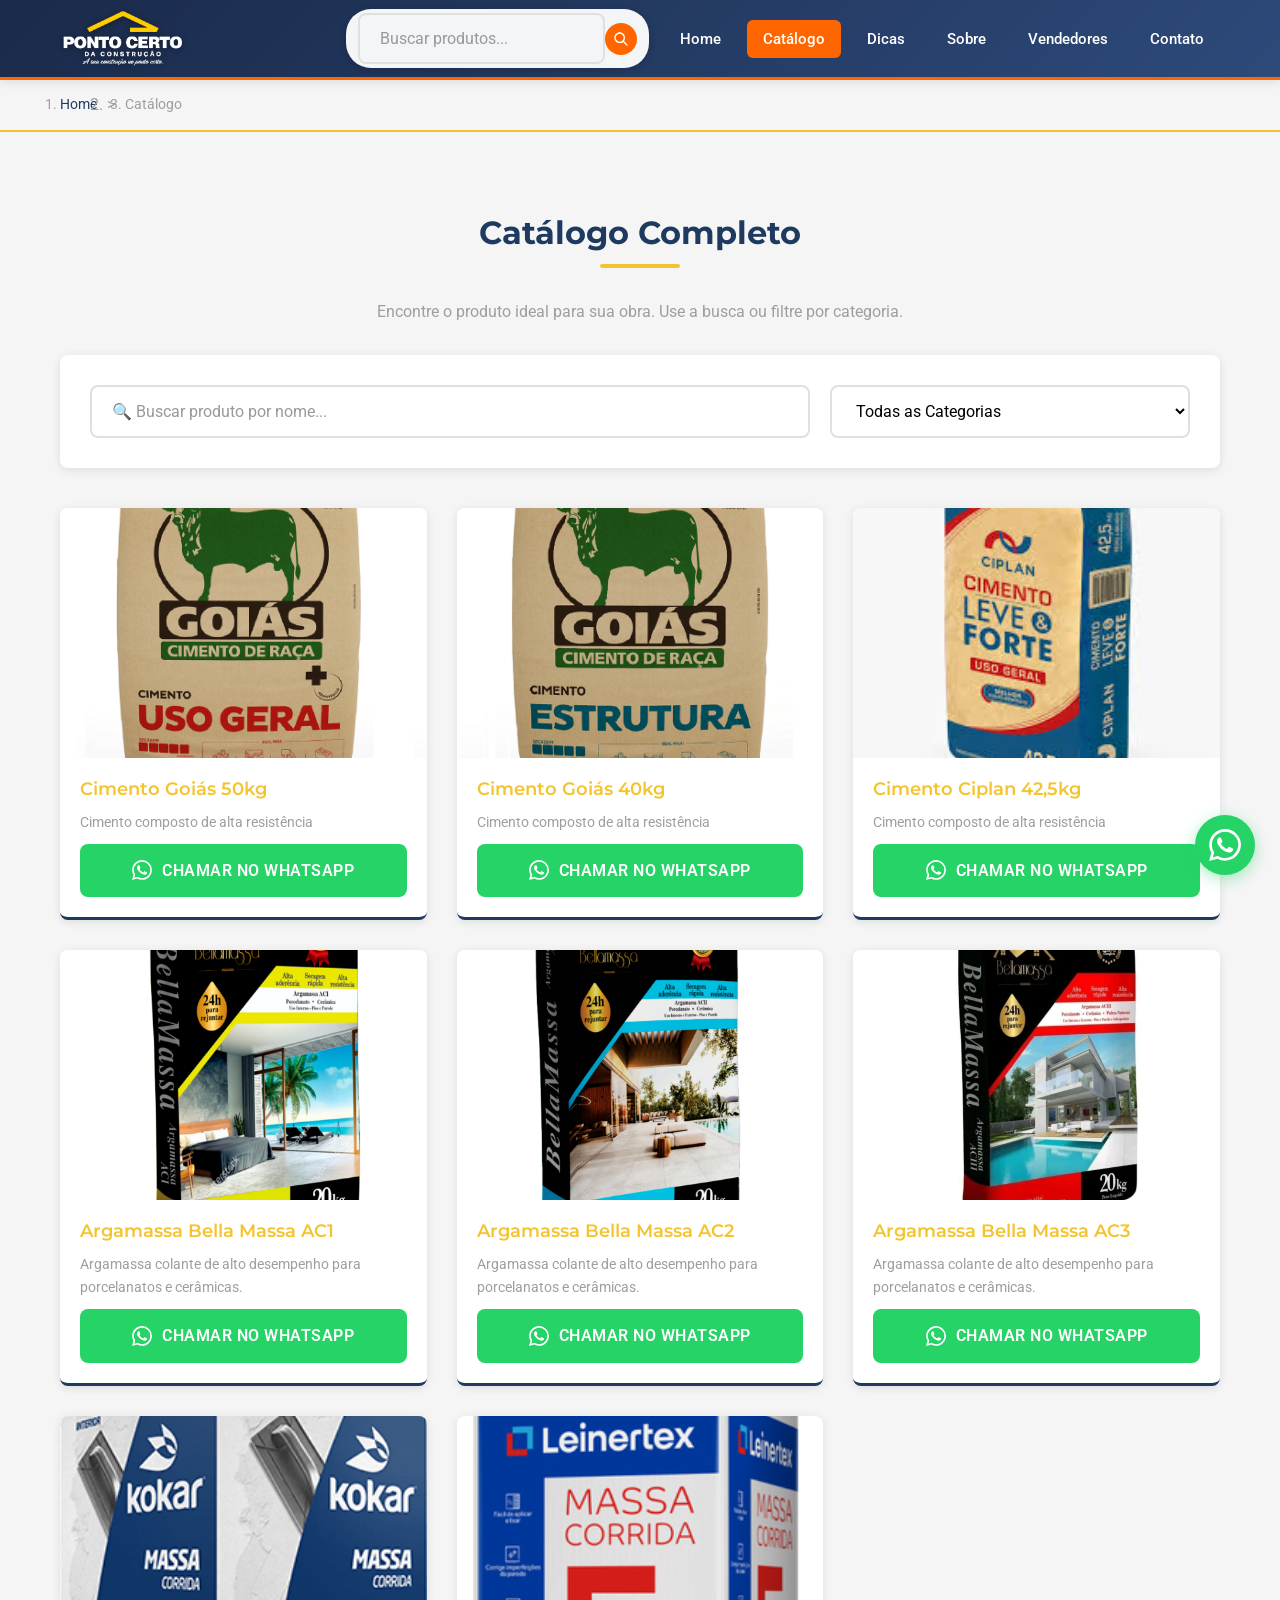
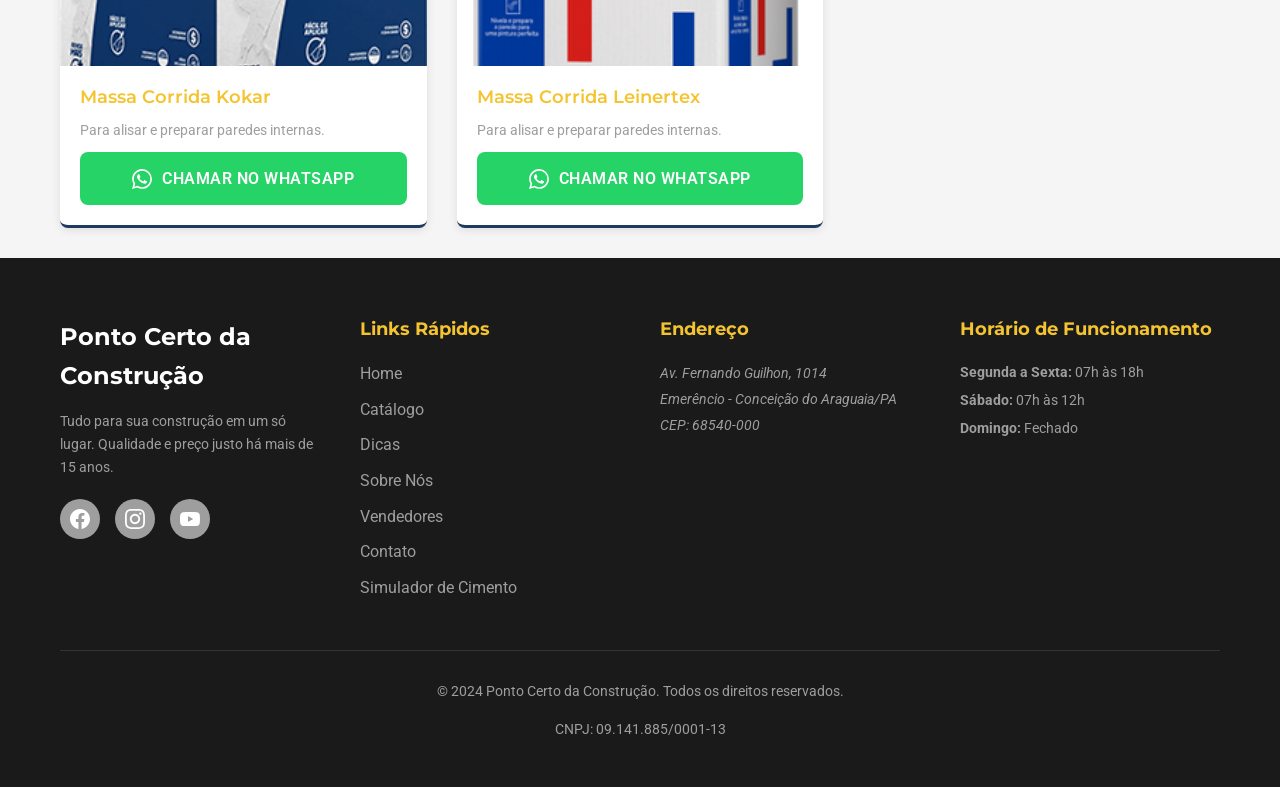
==== commit 7de4abac: "Add files via upload" ====
--- a/catalogo.html
+++ b/catalogo.html
@@ -89,7 +89,7 @@
           <ul class="nav-menu" id="nav-menu">
             <li><a href="index.html" class="nav-link">Home</a></li>
             <li><a href="catalogo.html" class="nav-link ativo">Catálogo</a></li>
-            <li><a href="categorias/cimento.html" class="nav-link">Categorias</a></li>
+            <li><a href="dicas.html" class="nav-link">Dicas</a></li>
             <li><a href="sobre.html" class="nav-link">Sobre</a></li>
             <li><a href="vendedores.html" class="nav-link">Vendedores</a></li>
             <li><a href="contato.html" class="nav-link">Contato</a></li>
@@ -132,191 +132,140 @@
             <select class="filtro-select" aria-label="Filtrar por categoria">
               <option value="todos">Todas as Categorias</option>
               <option value="cimento">Cimento e Areia</option>
+              <option value="argamassas">Argamassas</option>
+              <option value="tintas">Tintas</option>
               <option value="eletrica">Elétrica</option>
               <option value="hidraulica">Hidráulica</option>
               <option value="ferramentas">Ferramentas</option>
-              <option value="tintas">Tintas</option>
               <option value="acabamentos">Acabamentos</option>
             </select>
           </div>
         </div>
         
         <!-- ============================================
-             GRID DE PRODUTOS (12 PRODUTOS)
+             GRID DE PRODUTOS (8 PRODUTOS)
              ============================================ -->
         <div class="produtos-grid">
-          <!-- Produto 1 -->
-          <div class="produto-card" data-categoria="cimento">
-            <img src="https://placehold.co/300x300/FF6600/ffffff?text=Cimento+CP-II" alt="Saco de Cimento CP-II 50kg" class="produto-imagem" loading="lazy">
-            <div class="produto-info">
-              <h3 class="produto-nome">Cimento CP-II 50kg</h3>
-              <p class="produto-descricao">Cimento Portland composto de alta resistência</p>
-              <a href="https://wa.me/5511999999999?text=Olá!%20Gostaria%20de%20saber%20mais%20sobre%20o%20Cimento%20CP-II%2050kg" class="btn btn-whatsapp produto-btn" target="_blank" rel="noopener" aria-label="Consultar Cimento CP-II no WhatsApp">
-                <svg viewBox="0 0 24 24" xmlns="http://www.w3.org/2000/svg">
-                  <path d="M17.472 14.382c-.297-.149-1.758-.867-2.03-.967-.273-.099-.471-.148-.67.15-.197.297-.767.966-.94 1.164-.173.199-.347.223-.644.075-.297-.15-1.255-.463-2.39-1.475-.883-.788-1.48-1.761-1.653-2.059-.173-.297-.018-.458.13-.606.134-.133.298-.347.446-.52.149-.174.198-.298.298-.497.099-.198.05-.371-.025-.52-.075-.149-.669-1.612-.916-2.207-.242-.579-.487-.5-.669-.51-.173-.008-.371-.01-.57-.01-.198 0-.52.074-.792.372-.272.297-1.04 1.016-1.04 2.479 0 1.462 1.065 2.875 1.213 3.074.149.198 2.096 3.2 5.077 4.487.709.306 1.262.489 1.694.625.712.227 1.36.195 1.871.118.571-.085 1.758-.719 2.006-1.413.248-.694.248-1.289.173-1.413-.074-.124-.272-.198-.57-.347m-5.421 7.403h-.004a9.87 9.87 0 01-5.031-1.378l-.361-.214-3.741.982.998-3.648-.235-.374a9.86 9.86 0 01-1.51-5.26c.001-5.45 4.436-9.884 9.888-9.884 2.64 0 5.122 1.03 6.988 2.898a9.825 9.825 0 012.893 6.994c-.003 5.45-4.437 9.884-9.885 9.884m8.413-18.297A11.815 11.815 0 0012.05 0C5.495 0 .16 5.335.157 11.892c0 2.096.547 4.142 1.588 5.945L.057 24l6.305-1.654a11.882 11.882 0 005.683 1.448h.005c6.554 0 11.89-5.335 11.893-11.893a11.821 11.821 0 00-3.48-8.413Z"/>
-                </svg>
-                Chamar no WhatsApp
-              </a>
-            </div>
-          </div>
-          
-          <!-- Produto 2 -->
-          <div class="produto-card" data-categoria="cimento">
-            <img src="https://placehold.co/300x300/D4A574/ffffff?text=Areia+Media" alt="Areia Média m³" class="produto-imagem" loading="lazy">
-            <div class="produto-info">
-              <h3 class="produto-nome">Areia Média (m³)</h3>
-              <p class="produto-descricao">Areia média lavada para concreto e argamassa</p>
-              <a href="https://wa.me/5511999999999?text=Olá!%20Gostaria%20de%20saber%20mais%20sobre%20a%20Areia%20Média" class="btn btn-whatsapp produto-btn" target="_blank" rel="noopener" aria-label="Consultar Areia Média no WhatsApp">
-                <svg viewBox="0 0 24 24" xmlns="http://www.w3.org/2000/svg">
-                  <path d="M17.472 14.382c-.297-.149-1.758-.867-2.03-.967-.273-.099-.471-.148-.67.15-.197.297-.767.966-.94 1.164-.173.199-.347.223-.644.075-.297-.15-1.255-.463-2.39-1.475-.883-.788-1.48-1.761-1.653-2.059-.173-.297-.018-.458.13-.606.134-.133.298-.347.446-.52.149-.174.198-.298.298-.497.099-.198.05-.371-.025-.52-.075-.149-.669-1.612-.916-2.207-.242-.579-.487-.5-.669-.51-.173-.008-.371-.01-.57-.01-.198 0-.52.074-.792.372-.272.297-1.04 1.016-1.04 2.479 0 1.462 1.065 2.875 1.213 3.074.149.198 2.096 3.2 5.077 4.487.709.306 1.262.489 1.694.625.712.227 1.36.195 1.871.118.571-.085 1.758-.719 2.006-1.413.248-.694.248-1.289.173-1.413-.074-.124-.272-.198-.57-.347m-5.421 7.403h-.004a9.87 9.87 0 01-5.031-1.378l-.361-.214-3.741.982.998-3.648-.235-.374a9.86 9.86 0 01-1.51-5.26c.001-5.45 4.436-9.884 9.888-9.884 2.64 0 5.122 1.03 6.988 2.898a9.825 9.825 0 012.893 6.994c-.003 5.45-4.437 9.884-9.885 9.884m8.413-18.297A11.815 11.815 0 0012.05 0C5.495 0 .16 5.335.157 11.892c0 2.096.547 4.142 1.588 5.945L.057 24l6.305-1.654a11.882 11.882 0 005.683 1.448h.005c6.554 0 11.89-5.335 11.893-11.893a11.821 11.821 0 00-3.48-8.413Z"/>
-                </svg>
-                Chamar no WhatsApp
-              </a>
-            </div>
-          </div>
-          
-          <!-- Produto 3 -->
-          <div class="produto-card" data-categoria="tintas">
-            <img src="https://placehold.co/300x300/0066CC/ffffff?text=Tinta+Acrilica" alt="Tinta Acrílica Branca 18L" class="produto-imagem" loading="lazy">
-            <div class="produto-info">
-              <h3 class="produto-nome">Tinta Acrílica Branca 18L</h3>
-              <p class="produto-descricao">Tinta de alta cobertura para interiores e exteriores</p>
-              <a href="https://wa.me/5511999999999?text=Olá!%20Gostaria%20de%20saber%20mais%20sobre%20a%20Tinta%20Acrílica%20Branca%2018L" class="btn btn-whatsapp produto-btn" target="_blank" rel="noopener" aria-label="Consultar Tinta Acrílica no WhatsApp">
-                <svg viewBox="0 0 24 24" xmlns="http://www.w3.org/2000/svg">
-                  <path d="M17.472 14.382c-.297-.149-1.758-.867-2.03-.967-.273-.099-.471-.148-.67.15-.197.297-.767.966-.94 1.164-.173.199-.347.223-.644.075-.297-.15-1.255-.463-2.39-1.475-.883-.788-1.48-1.761-1.653-2.059-.173-.297-.018-.458.13-.606.134-.133.298-.347.446-.52.149-.174.198-.298.298-.497.099-.198.05-.371-.025-.52-.075-.149-.669-1.612-.916-2.207-.242-.579-.487-.5-.669-.51-.173-.008-.371-.01-.57-.01-.198 0-.52.074-.792.372-.272.297-1.04 1.016-1.04 2.479 0 1.462 1.065 2.875 1.213 3.074.149.198 2.096 3.2 5.077 4.487.709.306 1.262.489 1.694.625.712.227 1.36.195 1.871.118.571-.085 1.758-.719 2.006-1.413.248-.694.248-1.289.173-1.413-.074-.124-.272-.198-.57-.347m-5.421 7.403h-.004a9.87 9.87 0 01-5.031-1.378l-.361-.214-3.741.982.998-3.648-.235-.374a9.86 9.86 0 01-1.51-5.26c.001-5.45 4.436-9.884 9.888-9.884 2.64 0 5.122 1.03 6.988 2.898a9.825 9.825 0 012.893 6.994c-.003 5.45-4.437 9.884-9.885 9.884m8.413-18.297A11.815 11.815 0 0012.05 0C5.495 0 .16 5.335.157 11.892c0 2.096.547 4.142 1.588 5.945L.057 24l6.305-1.654a11.882 11.882 0 005.683 1.448h.005c6.554 0 11.89-5.335 11.893-11.893a11.821 11.821 0 00-3.48-8.413Z"/>
-                </svg>
-                Chamar no WhatsApp
-              </a>
-            </div>
-          </div>
-          
-          <!-- Produto 4 -->
-          <div class="produto-card" data-categoria="tintas">
-            <img src="https://placehold.co/300x300/CC3366/ffffff?text=Massa+Corrida" alt="Massa Corrida 25kg" class="produto-imagem" loading="lazy">
-            <div class="produto-info">
-              <h3 class="produto-nome">Massa Corrida 25kg</h3>
-              <p class="produto-descricao">Para alisar e preparar paredes internas</p>
-              <a href="https://wa.me/5511999999999?text=Olá!%20Gostaria%20de%20saber%20mais%20sobre%20a%20Massa%20Corrida%2025kg" class="btn btn-whatsapp produto-btn" target="_blank" rel="noopener" aria-label="Consultar Massa Corrida no WhatsApp">
-                <svg viewBox="0 0 24 24" xmlns="http://www.w3.org/2000/svg">
-                  <path d="M17.472 14.382c-.297-.149-1.758-.867-2.03-.967-.273-.099-.471-.148-.67.15-.197.297-.767.966-.94 1.164-.173.199-.347.223-.644.075-.297-.15-1.255-.463-2.39-1.475-.883-.788-1.48-1.761-1.653-2.059-.173-.297-.018-.458.13-.606.134-.133.298-.347.446-.52.149-.174.198-.298.298-.497.099-.198.05-.371-.025-.52-.075-.149-.669-1.612-.916-2.207-.242-.579-.487-.5-.669-.51-.173-.008-.371-.01-.57-.01-.198 0-.52.074-.792.372-.272.297-1.04 1.016-1.04 2.479 0 1.462 1.065 2.875 1.213 3.074.149.198 2.096 3.2 5.077 4.487.709.306 1.262.489 1.694.625.712.227 1.36.195 1.871.118.571-.085 1.758-.719 2.006-1.413.248-.694.248-1.289.173-1.413-.074-.124-.272-.198-.57-.347m-5.421 7.403h-.004a9.87 9.87 0 01-5.031-1.378l-.361-.214-3.741.982.998-3.648-.235-.374a9.86 9.86 0 01-1.51-5.26c.001-5.45 4.436-9.884 9.888-9.884 2.64 0 5.122 1.03 6.988 2.898a9.825 9.825 0 012.893 6.994c-.003 5.45-4.437 9.884-9.885 9.884m8.413-18.297A11.815 11.815 0 0012.05 0C5.495 0 .16 5.335.157 11.892c0 2.096.547 4.142 1.588 5.945L.057 24l6.305-1.654a11.882 11.882 0 005.683 1.448h.005c6.554 0 11.89-5.335 11.893-11.893a11.821 11.821 0 00-3.48-8.413Z"/>
-                </svg>
-                Chamar no WhatsApp
-              </a>
-            </div>
-          </div>
-          
-          <!-- Produto 5 -->
-          <div class="produto-card" data-categoria="ferramentas">
-            <img src="https://placehold.co/300x300/333333/ffffff?text=Furadeira" alt="Furadeira de Impacto 500W" class="produto-imagem" loading="lazy">
-            <div class="produto-info">
-              <h3 class="produto-nome">Furadeira de Impacto 500W</h3>
-              <p class="produto-descricao">Potência e durabilidade para sua obra</p>
-              <a href="https://wa.me/5511999999999?text=Olá!%20Gostaria%20de%20saber%20mais%20sobre%20a%20Furadeira%20de%20Impacto%20500W" class="btn btn-whatsapp produto-btn" target="_blank" rel="noopener" aria-label="Consultar Furadeira no WhatsApp">
-                <svg viewBox="0 0 24 24" xmlns="http://www.w3.org/2000/svg">
-                  <path d="M17.472 14.382c-.297-.149-1.758-.867-2.03-.967-.273-.099-.471-.148-.67.15-.197.297-.767.966-.94 1.164-.173.199-.347.223-.644.075-.297-.15-1.255-.463-2.39-1.475-.883-.788-1.48-1.761-1.653-2.059-.173-.297-.018-.458.13-.606.134-.133.298-.347.446-.52.149-.174.198-.298.298-.497.099-.198.05-.371-.025-.52-.075-.149-.669-1.612-.916-2.207-.242-.579-.487-.5-.669-.51-.173-.008-.371-.01-.57-.01-.198 0-.52.074-.792.372-.272.297-1.04 1.016-1.04 2.479 0 1.462 1.065 2.875 1.213 3.074.149.198 2.096 3.2 5.077 4.487.709.306 1.262.489 1.694.625.712.227 1.36.195 1.871.118.571-.085 1.758-.719 2.006-1.413.248-.694.248-1.289.173-1.413-.074-.124-.272-.198-.57-.347m-5.421 7.403h-.004a9.87 9.87 0 01-5.031-1.378l-.361-.214-3.741.982.998-3.648-.235-.374a9.86 9.86 0 01-1.51-5.26c.001-5.45 4.436-9.884 9.888-9.884 2.64 0 5.122 1.03 6.988 2.898a9.825 9.825 0 012.893 6.994c-.003 5.45-4.437 9.884-9.885 9.884m8.413-18.297A11.815 11.815 0 0012.05 0C5.495 0 .16 5.335.157 11.892c0 2.096.547 4.142 1.588 5.945L.057 24l6.305-1.654a11.882 11.882 0 005.683 1.448h.005c6.554 0 11.89-5.335 11.893-11.893a11.821 11.821 0 00-3.48-8.413Z"/>
-                </svg>
-                Chamar no WhatsApp
-              </a>
-            </div>
-          </div>
-          
-          <!-- Produto 6 -->
-          <div class="produto-card" data-categoria="ferramentas">
-            <img src="https://placehold.co/300x300/FF9900/ffffff?text=Serra+Circular" alt="Serra Circular 1200W" class="produto-imagem" loading="lazy">
-            <div class="produto-info">
-              <h3 class="produto-nome">Serra Circular 1200W</h3>
-              <p class="produto-descricao">Cortes precisos em madeira e derivados</p>
-              <a href="https://wa.me/5511999999999?text=Olá!%20Gostaria%20de%20saber%20mais%20sobre%20a%20Serra%20Circular%201200W" class="btn btn-whatsapp produto-btn" target="_blank" rel="noopener" aria-label="Consultar Serra Circular no WhatsApp">
-                <svg viewBox="0 0 24 24" xmlns="http://www.w3.org/2000/svg">
-                  <path d="M17.472 14.382c-.297-.149-1.758-.867-2.03-.967-.273-.099-.471-.148-.67.15-.197.297-.767.966-.94 1.164-.173.199-.347.223-.644.075-.297-.15-1.255-.463-2.39-1.475-.883-.788-1.48-1.761-1.653-2.059-.173-.297-.018-.458.13-.606.134-.133.298-.347.446-.52.149-.174.198-.298.298-.497.099-.198.05-.371-.025-.52-.075-.149-.669-1.612-.916-2.207-.242-.579-.487-.5-.669-.51-.173-.008-.371-.01-.57-.01-.198 0-.52.074-.792.372-.272.297-1.04 1.016-1.04 2.479 0 1.462 1.065 2.875 1.213 3.074.149.198 2.096 3.2 5.077 4.487.709.306 1.262.489 1.694.625.712.227 1.36.195 1.871.118.571-.085 1.758-.719 2.006-1.413.248-.694.248-1.289.173-1.413-.074-.124-.272-.198-.57-.347m-5.421 7.403h-.004a9.87 9.87 0 01-5.031-1.378l-.361-.214-3.741.982.998-3.648-.235-.374a9.86 9.86 0 01-1.51-5.26c.001-5.45 4.436-9.884 9.888-9.884 2.64 0 5.122 1.03 6.988 2.898a9.825 9.825 0 012.893 6.994c-.003 5.45-4.437 9.884-9.885 9.884m8.413-18.297A11.815 11.815 0 0012.05 0C5.495 0 .16 5.335.157 11.892c0 2.096.547 4.142 1.588 5.945L.057 24l6.305-1.654a11.882 11.882 0 005.683 1.448h.005c6.554 0 11.89-5.335 11.893-11.893a11.821 11.821 0 00-3.48-8.413Z"/>
-                </svg>
-                Chamar no WhatsApp
-              </a>
-            </div>
-          </div>
-          
-          <!-- Produto 7 -->
-          <div class="produto-card" data-categoria="eletrica">
-            <img src="https://placehold.co/300x300/FFCC00/333333?text=Fio+Eletrico" alt="Fio Elétrico 2.5mm 100m" class="produto-imagem" loading="lazy">
-            <div class="produto-info">
-              <h3 class="produto-nome">Fio Elétrico 2.5mm 100m</h3>
-              <p class="produto-descricao">Fio de cobre isolado para instalações elétricas</p>
-              <a href="https://wa.me/5511999999999?text=Olá!%20Gostaria%20de%20saber%20mais%20sobre%20o%20Fio%20Elétrico%202.5mm" class="btn btn-whatsapp produto-btn" target="_blank" rel="noopener" aria-label="Consultar Fio Elétrico no WhatsApp">
-                <svg viewBox="0 0 24 24" xmlns="http://www.w3.org/2000/svg">
-                  <path d="M17.472 14.382c-.297-.149-1.758-.867-2.03-.967-.273-.099-.471-.148-.67.15-.197.297-.767.966-.94 1.164-.173.199-.347.223-.644.075-.297-.15-1.255-.463-2.39-1.475-.883-.788-1.48-1.761-1.653-2.059-.173-.297-.018-.458.13-.606.134-.133.298-.347.446-.52.149-.174.198-.298.298-.497.099-.198.05-.371-.025-.52-.075-.149-.669-1.612-.916-2.207-.242-.579-.487-.5-.669-.51-.173-.008-.371-.01-.57-.01-.198 0-.52.074-.792.372-.272.297-1.04 1.016-1.04 2.479 0 1.462 1.065 2.875 1.213 3.074.149.198 2.096 3.2 5.077 4.487.709.306 1.262.489 1.694.625.712.227 1.36.195 1.871.118.571-.085 1.758-.719 2.006-1.413.248-.694.248-1.289.173-1.413-.074-.124-.272-.198-.57-.347m-5.421 7.403h-.004a9.87 9.87 0 01-5.031-1.378l-.361-.214-3.741.982.998-3.648-.235-.374a9.86 9.86 0 01-1.51-5.26c.001-5.45 4.436-9.884 9.888-9.884 2.64 0 5.122 1.03 6.988 2.898a9.825 9.825 0 012.893 6.994c-.003 5.45-4.437 9.884-9.885 9.884m8.413-18.297A11.815 11.815 0 0012.05 0C5.495 0 .16 5.335.157 11.892c0 2.096.547 4.142 1.588 5.945L.057 24l6.305-1.654a11.882 11.882 0 005.683 1.448h.005c6.554 0 11.89-5.335 11.893-11.893a11.821 11.821 0 00-3.48-8.413Z"/>
-                </svg>
-                Chamar no WhatsApp
-              </a>
-            </div>
-          </div>
-          
-          <!-- Produto 8 -->
-          <div class="produto-card" data-categoria="eletrica">
-            <img src="https://placehold.co/300x300/CCCC00/333333?text=Disjuntor" alt="Disjuntor Bipolar 30A" class="produto-imagem" loading="lazy">
-            <div class="produto-info">
-              <h3 class="produto-nome">Disjuntor Bipolar 30A</h3>
-              <p class="produto-descricao">Proteção para circuitos elétricos residenciais</p>
-              <a href="https://wa.me/5511999999999?text=Olá!%20Gostaria%20de%20saber%20mais%20sobre%20o%20Disjuntor%20Bipolar%2030A" class="btn btn-whatsapp produto-btn" target="_blank" rel="noopener" aria-label="Consultar Disjuntor no WhatsApp">
-                <svg viewBox="0 0 24 24" xmlns="http://www.w3.org/2000/svg">
-                  <path d="M17.472 14.382c-.297-.149-1.758-.867-2.03-.967-.273-.099-.471-.148-.67.15-.197.297-.767.966-.94 1.164-.173.199-.347.223-.644.075-.297-.15-1.255-.463-2.39-1.475-.883-.788-1.48-1.761-1.653-2.059-.173-.297-.018-.458.13-.606.134-.133.298-.347.446-.52.149-.174.198-.298.298-.497.099-.198.05-.371-.025-.52-.075-.149-.669-1.612-.916-2.207-.242-.579-.487-.5-.669-.51-.173-.008-.371-.01-.57-.01-.198 0-.52.074-.792.372-.272.297-1.04 1.016-1.04 2.479 0 1.462 1.065 2.875 1.213 3.074.149.198 2.096 3.2 5.077 4.487.709.306 1.262.489 1.694.625.712.227 1.36.195 1.871.118.571-.085 1.758-.719 2.006-1.413.248-.694.248-1.289.173-1.413-.074-.124-.272-.198-.57-.347m-5.421 7.403h-.004a9.87 9.87 0 01-5.031-1.378l-.361-.214-3.741.982.998-3.648-.235-.374a9.86 9.86 0 01-1.51-5.26c.001-5.45 4.436-9.884 9.888-9.884 2.64 0 5.122 1.03 6.988 2.898a9.825 9.825 0 012.893 6.994c-.003 5.45-4.437 9.884-9.885 9.884m8.413-18.297A11.815 11.815 0 0012.05 0C5.495 0 .16 5.335.157 11.892c0 2.096.547 4.142 1.588 5.945L.057 24l6.305-1.654a11.882 11.882 0 005.683 1.448h.005c6.554 0 11.89-5.335 11.893-11.893a11.821 11.821 0 00-3.48-8.413Z"/>
-                </svg>
-                Chamar no WhatsApp
-              </a>
-            </div>
-          </div>
-          
-          <!-- Produto 9 -->
-          <div class="produto-card" data-categoria="hidraulica">
-            <img src="https://placehold.co/300x300/00AA00/ffffff?text=Tubo+PVC" alt="Tubo PVC Soldável 25mm" class="produto-imagem" loading="lazy">
-            <div class="produto-info">
-              <h3 class="produto-nome">Tubo PVC Soldável 25mm</h3>
-              <p class="produto-descricao">Tubo para água fria, barra com 6 metros</p>
-              <a href="https://wa.me/5511999999999?text=Olá!%20Gostaria%20de%20saber%20mais%20sobre%20o%20Tubo%20PVC%2025mm" class="btn btn-whatsapp produto-btn" target="_blank" rel="noopener" aria-label="Consultar Tubo PVC no WhatsApp">
-                <svg viewBox="0 0 24 24" xmlns="http://www.w3.org/2000/svg">
-                  <path d="M17.472 14.382c-.297-.149-1.758-.867-2.03-.967-.273-.099-.471-.148-.67.15-.197.297-.767.966-.94 1.164-.173.199-.347.223-.644.075-.297-.15-1.255-.463-2.39-1.475-.883-.788-1.48-1.761-1.653-2.059-.173-.297-.018-.458.13-.606.134-.133.298-.347.446-.52.149-.174.198-.298.298-.497.099-.198.05-.371-.025-.52-.075-.149-.669-1.612-.916-2.207-.242-.579-.487-.5-.669-.51-.173-.008-.371-.01-.57-.01-.198 0-.52.074-.792.372-.272.297-1.04 1.016-1.04 2.479 0 1.462 1.065 2.875 1.213 3.074.149.198 2.096 3.2 5.077 4.487.709.306 1.262.489 1.694.625.712.227 1.36.195 1.871.118.571-.085 1.758-.719 2.006-1.413.248-.694.248-1.289.173-1.413-.074-.124-.272-.198-.57-.347m-5.421 7.403h-.004a9.87 9.87 0 01-5.031-1.378l-.361-.214-3.741.982.998-3.648-.235-.374a9.86 9.86 0 01-1.51-5.26c.001-5.45 4.436-9.884 9.888-9.884 2.64 0 5.122 1.03 6.988 2.898a9.825 9.825 0 012.893 6.994c-.003 5.45-4.437 9.884-9.885 9.884m8.413-18.297A11.815 11.815 0 0012.05 0C5.495 0 .16 5.335.157 11.892c0 2.096.547 4.142 1.588 5.945L.057 24l6.305-1.654a11.882 11.882 0 005.683 1.448h.005c6.554 0 11.89-5.335 11.893-11.893a11.821 11.821 0 00-3.48-8.413Z"/>
-                </svg>
-                Chamar no WhatsApp
-              </a>
-            </div>
-          </div>
-          
-          <!-- Produto 10 -->
-          <div class="produto-card" data-categoria="hidraulica">
-            <img src="https://placehold.co/300x300/006699/ffffff?text=Registro+Gaveta" alt="Registro Gaveta 25mm" class="produto-imagem" loading="lazy">
-            <div class="produto-info">
-              <h3 class="produto-nome">Registro Gaveta 25mm</h3>
-              <p class="produto-descricao">Registro de gaveta para controle de fluxo de água</p>
-              <a href="https://wa.me/5511999999999?text=Olá!%20Gostaria%20de%20saber%20mais%20sobre%20o%20Registro%20Gaveta%2025mm" class="btn btn-whatsapp produto-btn" target="_blank" rel="noopener" aria-label="Consultar Registro Gaveta no WhatsApp">
-                <svg viewBox="0 0 24 24" xmlns="http://www.w3.org/2000/svg">
-                  <path d="M17.472 14.382c-.297-.149-1.758-.867-2.03-.967-.273-.099-.471-.148-.67.15-.197.297-.767.966-.94 1.164-.173.199-.347.223-.644.075-.297-.15-1.255-.463-2.39-1.475-.883-.788-1.48-1.761-1.653-2.059-.173-.297-.018-.458.13-.606.134-.133.298-.347.446-.52.149-.174.198-.298.298-.497.099-.198.05-.371-.025-.52-.075-.149-.669-1.612-.916-2.207-.242-.579-.487-.5-.669-.51-.173-.008-.371-.01-.57-.01-.198 0-.52.074-.792.372-.272.297-1.04 1.016-1.04 2.479 0 1.462 1.065 2.875 1.213 3.074.149.198 2.096 3.2 5.077 4.487.709.306 1.262.489 1.694.625.712.227 1.36.195 1.871.118.571-.085 1.758-.719 2.006-1.413.248-.694.248-1.289.173-1.413-.074-.124-.272-.198-.57-.347m-5.421 7.403h-.004a9.87 9.87 0 01-5.031-1.378l-.361-.214-3.741.982.998-3.648-.235-.374a9.86 9.86 0 01-1.51-5.26c.001-5.45 4.436-9.884 9.888-9.884 2.64 0 5.122 1.03 6.988 2.898a9.825 9.825 0 012.893 6.994c-.003 5.45-4.437 9.884-9.885 9.884m8.413-18.297A11.815 11.815 0 0012.05 0C5.495 0 .16 5.335.157 11.892c0 2.096.547 4.142 1.588 5.945L.057 24l6.305-1.654a11.882 11.882 0 005.683 1.448h.005c6.554 0 11.89-5.335 11.893-11.893a11.821 11.821 0 00-3.48-8.413Z"/>
-                </svg>
-                Chamar no WhatsApp
-              </a>
-            </div>
-          </div>
-          
-          <!-- Produto 11 -->
-          <div class="produto-card" data-categoria="acabamentos">
-            <img src="https://placehold.co/300x300/996633/ffffff?text=Piso+Ceramico" alt="Piso Cerâmico 60x60cm" class="produto-imagem" loading="lazy">
-            <div class="produto-info">
-              <h3 class="produto-nome">Piso Cerâmico 60x60cm</h3>
-              <p class="produto-descricao">Porcelanato acetinado de alta resistência</p>
-              <a href="https://wa.me/5511999999999?text=Olá!%20Gostaria%20de%20saber%20mais%20sobre%20o%20Piso%20Cerâmico%2060x60" class="btn btn-whatsapp produto-btn" target="_blank" rel="noopener" aria-label="Consultar Piso Cerâmico no WhatsApp">
-                <svg viewBox="0 0 24 24" xmlns="http://www.w3.org/2000/svg">
-                  <path d="M17.472 14.382c-.297-.149-1.758-.867-2.03-.967-.273-.099-.471-.148-.67.15-.197.297-.767.966-.94 1.164-.173.199-.347.223-.644.075-.297-.15-1.255-.463-2.39-1.475-.883-.788-1.48-1.761-1.653-2.059-.173-.297-.018-.458.13-.606.134-.133.298-.347.446-.52.149-.174.198-.298.298-.497.099-.198.05-.371-.025-.52-.075-.149-.669-1.612-.916-2.207-.242-.579-.487-.5-.669-.51-.173-.008-.371-.01-.57-.01-.198 0-.52.074-.792.372-.272.297-1.04 1.016-1.04 2.479 0 1.462 1.065 2.875 1.213 3.074.149.198 2.096 3.2 5.077 4.487.709.306 1.262.489 1.694.625.712.227 1.36.195 1.871.118.571-.085 1.758-.719 2.006-1.413.248-.694.248-1.289.173-1.413-.074-.124-.272-.198-.57-.347m-5.421 7.403h-.004a9.87 9.87 0 01-5.031-1.378l-.361-.214-3.741.982.998-3.648-.235-.374a9.86 9.86 0 01-1.51-5.26c.001-5.45 4.436-9.884 9.888-9.884 2.64 0 5.122 1.03 6.988 2.898a9.825 9.825 0 012.893 6.994c-.003 5.45-4.437 9.884-9.885 9.884m8.413-18.297A11.815 11.815 0 0012.05 0C5.495 0 .16 5.335.157 11.892c0 2.096.547 4.142 1.588 5.945L.057 24l6.305-1.654a11.882 11.882 0 005.683 1.448h.005c6.554 0 11.89-5.335 11.893-11.893a11.821 11.821 0 00-3.48-8.413Z"/>
-                </svg>
-                Chamar no WhatsApp
-              </a>
-            </div>
-          </div>
-          
-          <!-- Produto 12 -->
-          <div class="produto-card" data-categoria="acabamentos">
-            <img src="https://placehold.co/300x300/6699CC/ffffff?text=Rejunte" alt="Rejunte Acrílico 1kg" class="produto-imagem" loading="lazy">
-            <div class="produto-info">
-              <h3 class="produto-nome">Rejunte Acrílico 1kg</h3>
-              <p class="produto-descricao">Rejunte flexível e impermeável para pisos e azulejos</p>
-              <a href="https://wa.me/5511999999999?text=Olá!%20Gostaria%20de%20saber%20mais%20sobre%20o%20Rejunte%20Acrílico%201kg" class="btn btn-whatsapp produto-btn" target="_blank" rel="noopener" aria-label="Consultar Rejunte no WhatsApp">
+          <!-- Produto 1 - Cimento Goiás 50kg -->
+          <div class="produto-card" data-categoria="cimento" data-fabricante="Goiás">
+            <img src="imagens/produtos/cimento goias 50kg.jpg" alt="Cimento Goiás 50kg" class="produto-imagem" loading="lazy">
+            <div class="produto-info">
+              <h3 class="produto-nome">Cimento Goiás 50kg</h3>
+              <p class="produto-descricao">Cimento composto de alta resistência</p>
+              <p class="produto-fabricante"><strong>Fabricante:</strong> Goiás</p>
+              <a href="https://wa.me/5594991302157?text=Olá!%20Gostaria%20de%20saber%20mais%20sobre%20o%20Cimento%20Goiás%2050kg" class="btn btn-whatsapp produto-btn" target="_blank" rel="noopener" aria-label="Consultar Cimento Goiás no WhatsApp">
+                <svg viewBox="0 0 24 24" xmlns="http://www.w3.org/2000/svg">
+                  <path d="M17.472 14.382c-.297-.149-1.758-.867-2.03-.967-.273-.099-.471-.148-.67.15-.197.297-.767.966-.94 1.164-.173.199-.347.223-.644.075-.297-.15-1.255-.463-2.39-1.475-.883-.788-1.48-1.761-1.653-2.059-.173-.297-.018-.458.13-.606.134-.133.298-.347.446-.52.149-.174.198-.298.298-.497.099-.198.05-.371-.025-.52-.075-.149-.669-1.612-.916-2.207-.242-.579-.487-.5-.669-.51-.173-.008-.371-.01-.57-.01-.198 0-.52.074-.792.372-.272.297-1.04 1.016-1.04 2.479 0 1.462 1.065 2.875 1.213 3.074.149.198 2.096 3.2 5.077 4.487.709.306 1.262.489 1.694.625.712.227 1.36.195 1.871.118.571-.085 1.758-.719 2.006-1.413.248-.694.248-1.289.173-1.413-.074-.124-.272-.198-.57-.347m-5.421 7.403h-.004a9.87 9.87 0 01-5.031-1.378l-.361-.214-3.741.982.998-3.648-.235-.374a9.86 9.86 0 01-1.51-5.26c.001-5.45 4.436-9.884 9.888-9.884 2.64 0 5.122 1.03 6.988 2.898a9.825 9.825 0 012.893 6.994c-.003 5.45-4.437 9.884-9.885 9.884m8.413-18.297A11.815 11.815 0 0012.05 0C5.495 0 .16 5.335.157 11.892c0 2.096.547 4.142 1.588 5.945L.057 24l6.305-1.654a11.882 11.882 0 005.683 1.448h.005c6.554 0 11.89-5.335 11.893-11.893a11.821 11.821 0 00-3.48-8.413Z"/>
+                </svg>
+                Chamar no WhatsApp
+              </a>
+            </div>
+          </div>
+
+          <!-- Produto 2 - Cimento Goiás 40kg -->
+          <div class="produto-card" data-categoria="cimento" data-fabricante="Goiás">
+            <img src="imagens/produtos/cimento goias 40kg.jpg" alt="Cimento Goiás 40kg" class="produto-imagem" loading="lazy">
+            <div class="produto-info">
+              <h3 class="produto-nome">Cimento Goiás 40kg</h3>
+              <p class="produto-descricao">Cimento composto de alta resistência</p>
+              <p class="produto-fabricante"><strong>Fabricante:</strong> Goiás</p>
+              <a href="https://wa.me/5594991302157?text=Olá!%20Gostaria%20de%20saber%20mais%20sobre%20o%20Cimento%20Goiás%2040kg" class="btn btn-whatsapp produto-btn" target="_blank" rel="noopener" aria-label="Consultar Cimento Goiás 40kg no WhatsApp">
+                <svg viewBox="0 0 24 24" xmlns="http://www.w3.org/2000/svg">
+                  <path d="M17.472 14.382c-.297-.149-1.758-.867-2.03-.967-.273-.099-.471-.148-.67.15-.197.297-.767.966-.94 1.164-.173.199-.347.223-.644.075-.297-.15-1.255-.463-2.39-1.475-.883-.788-1.48-1.761-1.653-2.059-.173-.297-.018-.458.13-.606.134-.133.298-.347.446-.52.149-.174.198-.298.298-.497.099-.198.05-.371-.025-.52-.075-.149-.669-1.612-.916-2.207-.242-.579-.487-.5-.669-.51-.173-.008-.371-.01-.57-.01-.198 0-.52.074-.792.372-.272.297-1.04 1.016-1.04 2.479 0 1.462 1.065 2.875 1.213 3.074.149.198 2.096 3.2 5.077 4.487.709.306 1.262.489 1.694.625.712.227 1.36.195 1.871.118.571-.085 1.758-.719 2.006-1.413.248-.694.248-1.289.173-1.413-.074-.124-.272-.198-.57-.347m-5.421 7.403h-.004a9.87 9.87 0 01-5.031-1.378l-.361-.214-3.741.982.998-3.648-.235-.374a9.86 9.86 0 01-1.51-5.26c.001-5.45 4.436-9.884 9.888-9.884 2.64 0 5.122 1.03 6.988 2.898a9.825 9.825 0 012.893 6.994c-.003 5.45-4.437 9.884-9.885 9.884m8.413-18.297A11.815 11.815 0 0012.05 0C5.495 0 .16 5.335.157 11.892c0 2.096.547 4.142 1.588 5.945L.057 24l6.305-1.654a11.882 11.882 0 005.683 1.448h.005c6.554 0 11.89-5.335 11.893-11.893a11.821 11.821 0 00-3.48-8.413Z"/>
+                </svg>
+                Chamar no WhatsApp
+              </a>
+            </div>
+          </div>
+
+          <!-- Produto 3 - Cimento Ciplan 42,5kg -->
+          <div class="produto-card" data-categoria="cimento" data-fabricante="Ciplan">
+            <img src="imagens/produtos/cimento ciplan 42kg.jpg" alt="Cimento Ciplan 42,5kg" class="produto-imagem" loading="lazy">
+            <div class="produto-info">
+              <h3 class="produto-nome">Cimento Ciplan 42,5kg</h3>
+              <p class="produto-descricao">Cimento composto de alta resistência</p>
+              <p class="produto-fabricante"><strong>Fabricante:</strong> Ciplan</p>
+              <a href="https://wa.me/5594991302157?text=Olá!%20Gostaria%20de%20saber%20mais%20sobre%20o%20Cimento%20Ciplan%2042,5kg" class="btn btn-whatsapp produto-btn" target="_blank" rel="noopener" aria-label="Consultar Cimento Ciplan no WhatsApp">
+                <svg viewBox="0 0 24 24" xmlns="http://www.w3.org/2000/svg">
+                  <path d="M17.472 14.382c-.297-.149-1.758-.867-2.03-.967-.273-.099-.471-.148-.67.15-.197.297-.767.966-.94 1.164-.173.199-.347.223-.644.075-.297-.15-1.255-.463-2.39-1.475-.883-.788-1.48-1.761-1.653-2.059-.173-.297-.018-.458.13-.606.134-.133.298-.347.446-.52.149-.174.198-.298.298-.497.099-.198.05-.371-.025-.52-.075-.149-.669-1.612-.916-2.207-.242-.579-.487-.5-.669-.51-.173-.008-.371-.01-.57-.01-.198 0-.52.074-.792.372-.272.297-1.04 1.016-1.04 2.479 0 1.462 1.065 2.875 1.213 3.074.149.198 2.096 3.2 5.077 4.487.709.306 1.262.489 1.694.625.712.227 1.36.195 1.871.118.571-.085 1.758-.719 2.006-1.413.248-.694.248-1.289.173-1.413-.074-.124-.272-.198-.57-.347m-5.421 7.403h-.004a9.87 9.87 0 01-5.031-1.378l-.361-.214-3.741.982.998-3.648-.235-.374a9.86 9.86 0 01-1.51-5.26c.001-5.45 4.436-9.884 9.888-9.884 2.64 0 5.122 1.03 6.988 2.898a9.825 9.825 0 012.893 6.994c-.003 5.45-4.437 9.884-9.885 9.884m8.413-18.297A11.815 11.815 0 0012.05 0C5.495 0 .16 5.335.157 11.892c0 2.096.547 4.142 1.588 5.945L.057 24l6.305-1.654a11.882 11.882 0 005.683 1.448h.005c6.554 0 11.89-5.335 11.893-11.893a11.821 11.821 0 00-3.48-8.413Z"/>
+                </svg>
+                Chamar no WhatsApp
+              </a>
+            </div>
+          </div>
+
+          <!-- Produto 4 - Argamassa Bella Massa AC1 -->
+          <div class="produto-card" data-categoria="argamassas" data-fabricante="Bella Massa">
+            <img src="imagens/produtos/argamassa bella massa ac1.png" alt="Argamassa Bella Massa AC1" class="produto-imagem" loading="lazy">
+            <div class="produto-info">
+              <h3 class="produto-nome">Argamassa Bella Massa AC1</h3>
+              <p class="produto-descricao">Argamassa colante de alto desempenho para porcelanatos e cerâmicas.</p>
+              <p class="produto-fabricante"><strong>Fabricante:</strong> Bella Massa</p>
+              <a href="https://wa.me/5594991302157?text=Olá!%20Gostaria%20de%20saber%20mais%20sobre%20a%20Argamassa%20Bella%20Massa%20AC1" class="btn btn-whatsapp produto-btn" target="_blank" rel="noopener" aria-label="Consultar Argamassa Bella Massa AC1 no WhatsApp">
+                <svg viewBox="0 0 24 24" xmlns="http://www.w3.org/2000/svg">
+                  <path d="M17.472 14.382c-.297-.149-1.758-.867-2.03-.967-.273-.099-.471-.148-.67.15-.197.297-.767.966-.94 1.164-.173.199-.347.223-.644.075-.297-.15-1.255-.463-2.39-1.475-.883-.788-1.48-1.761-1.653-2.059-.173-.297-.018-.458.13-.606.134-.133.298-.347.446-.52.149-.174.198-.298.298-.497.099-.198.05-.371-.025-.52-.075-.149-.669-1.612-.916-2.207-.242-.579-.487-.5-.669-.51-.173-.008-.371-.01-.57-.01-.198 0-.52.074-.792.372-.272.297-1.04 1.016-1.04 2.479 0 1.462 1.065 2.875 1.213 3.074.149.198 2.096 3.2 5.077 4.487.709.306 1.262.489 1.694.625.712.227 1.36.195 1.871.118.571-.085 1.758-.719 2.006-1.413.248-.694.248-1.289.173-1.413-.074-.124-.272-.198-.57-.347m-5.421 7.403h-.004a9.87 9.87 0 01-5.031-1.378l-.361-.214-3.741.982.998-3.648-.235-.374a9.86 9.86 0 01-1.51-5.26c.001-5.45 4.436-9.884 9.888-9.884 2.64 0 5.122 1.03 6.988 2.898a9.825 9.825 0 012.893 6.994c-.003 5.45-4.437 9.884-9.885 9.884m8.413-18.297A11.815 11.815 0 0012.05 0C5.495 0 .16 5.335.157 11.892c0 2.096.547 4.142 1.588 5.945L.057 24l6.305-1.654a11.882 11.882 0 005.683 1.448h.005c6.554 0 11.89-5.335 11.893-11.893a11.821 11.821 0 00-3.48-8.413Z"/>
+                </svg>
+                Chamar no WhatsApp
+              </a>
+            </div>
+          </div>
+
+          <!-- Produto 5 - Argamassa Bella Massa AC2 -->
+          <div class="produto-card" data-categoria="argamassas" data-fabricante="Bella Massa">
+            <img src="imagens/produtos/argamassa bella massa ac2.png" alt="Argamassa Bella Massa AC2" class="produto-imagem" loading="lazy">
+            <div class="produto-info">
+              <h3 class="produto-nome">Argamassa Bella Massa AC2</h3>
+              <p class="produto-descricao">Argamassa colante de alto desempenho para porcelanatos e cerâmicas.</p>
+              <p class="produto-fabricante"><strong>Fabricante:</strong> Bella Massa</p>
+              <a href="https://wa.me/5594991302157?text=Olá!%20Gostaria%20de%20saber%20mais%20sobre%20a%20Argamassa%20Bella%20Massa%20AC2" class="btn btn-whatsapp produto-btn" target="_blank" rel="noopener" aria-label="Consultar Argamassa Bella Massa AC2 no WhatsApp">
+                <svg viewBox="0 0 24 24" xmlns="http://www.w3.org/2000/svg">
+                  <path d="M17.472 14.382c-.297-.149-1.758-.867-2.03-.967-.273-.099-.471-.148-.67.15-.197.297-.767.966-.94 1.164-.173.199-.347.223-.644.075-.297-.15-1.255-.463-2.39-1.475-.883-.788-1.48-1.761-1.653-2.059-.173-.297-.018-.458.13-.606.134-.133.298-.347.446-.52.149-.174.198-.298.298-.497.099-.198.05-.371-.025-.52-.075-.149-.669-1.612-.916-2.207-.242-.579-.487-.5-.669-.51-.173-.008-.371-.01-.57-.01-.198 0-.52.074-.792.372-.272.297-1.04 1.016-1.04 2.479 0 1.462 1.065 2.875 1.213 3.074.149.198 2.096 3.2 5.077 4.487.709.306 1.262.489 1.694.625.712.227 1.36.195 1.871.118.571-.085 1.758-.719 2.006-1.413.248-.694.248-1.289.173-1.413-.074-.124-.272-.198-.57-.347m-5.421 7.403h-.004a9.87 9.87 0 01-5.031-1.378l-.361-.214-3.741.982.998-3.648-.235-.374a9.86 9.86 0 01-1.51-5.26c.001-5.45 4.436-9.884 9.888-9.884 2.64 0 5.122 1.03 6.988 2.898a9.825 9.825 0 012.893 6.994c-.003 5.45-4.437 9.884-9.885 9.884m8.413-18.297A11.815 11.815 0 0012.05 0C5.495 0 .16 5.335.157 11.892c0 2.096.547 4.142 1.588 5.945L.057 24l6.305-1.654a11.882 11.882 0 005.683 1.448h.005c6.554 0 11.89-5.335 11.893-11.893a11.821 11.821 0 00-3.48-8.413Z"/>
+                </svg>
+                Chamar no WhatsApp
+              </a>
+            </div>
+          </div>
+
+          <!-- Produto 6 - Argamassa Bella Massa AC3 -->
+          <div class="produto-card" data-categoria="argamassas" data-fabricante="Bella Massa">
+            <img src="imagens/produtos/argamassa bella massa ac3.webp" alt="Argamassa Bella Massa AC3" class="produto-imagem" loading="lazy">
+            <div class="produto-info">
+              <h3 class="produto-nome">Argamassa Bella Massa AC3</h3>
+              <p class="produto-descricao">Argamassa colante de alto desempenho para porcelanatos e cerâmicas.</p>
+              <p class="produto-fabricante"><strong>Fabricante:</strong> Bella Massa</p>
+              <a href="https://wa.me/5594991302157?text=Olá!%20Gostaria%20de%20saber%20mais%20sobre%20a%20Argamassa%20Bella%20Massa%20AC3" class="btn btn-whatsapp produto-btn" target="_blank" rel="noopener" aria-label="Consultar Argamassa Bella Massa AC3 no WhatsApp">
+                <svg viewBox="0 0 24 24" xmlns="http://www.w3.org/2000/svg">
+                  <path d="M17.472 14.382c-.297-.149-1.758-.867-2.03-.967-.273-.099-.471-.148-.67.15-.197.297-.767.966-.94 1.164-.173.199-.347.223-.644.075-.297-.15-1.255-.463-2.39-1.475-.883-.788-1.48-1.761-1.653-2.059-.173-.297-.018-.458.13-.606.134-.133.298-.347.446-.52.149-.174.198-.298.298-.497.099-.198.05-.371-.025-.52-.075-.149-.669-1.612-.916-2.207-.242-.579-.487-.5-.669-.51-.173-.008-.371-.01-.57-.01-.198 0-.52.074-.792.372-.272.297-1.04 1.016-1.04 2.479 0 1.462 1.065 2.875 1.213 3.074.149.198 2.096 3.2 5.077 4.487.709.306 1.262.489 1.694.625.712.227 1.36.195 1.871.118.571-.085 1.758-.719 2.006-1.413.248-.694.248-1.289.173-1.413-.074-.124-.272-.198-.57-.347m-5.421 7.403h-.004a9.87 9.87 0 01-5.031-1.378l-.361-.214-3.741.982.998-3.648-.235-.374a9.86 9.86 0 01-1.51-5.26c.001-5.45 4.436-9.884 9.888-9.884 2.64 0 5.122 1.03 6.988 2.898a9.825 9.825 0 012.893 6.994c-.003 5.45-4.437 9.884-9.885 9.884m8.413-18.297A11.815 11.815 0 0012.05 0C5.495 0 .16 5.335.157 11.892c0 2.096.547 4.142 1.588 5.945L.057 24l6.305-1.654a11.882 11.882 0 005.683 1.448h.005c6.554 0 11.89-5.335 11.893-11.893a11.821 11.821 0 00-3.48-8.413Z"/>
+                </svg>
+                Chamar no WhatsApp
+              </a>
+            </div>
+          </div>
+
+          <!-- Produto 7 - Massa Corrida Kokar -->
+          <div class="produto-card" data-categoria="tintas" data-fabricante="Kokar">
+            <img src="imagens/produtos/massa corrida kokar.png" alt="Massa Corrida Kokar" class="produto-imagem" loading="lazy">
+            <div class="produto-info">
+              <h3 class="produto-nome">Massa Corrida Kokar</h3>
+              <p class="produto-descricao">Para alisar e preparar paredes internas.</p>
+              <p class="produto-fabricante"><strong>Fabricante:</strong> Kokar</p>
+              <a href="https://wa.me/5594991302157?text=Olá!%20Gostaria%20de%20saber%20mais%20sobre%20a%20Massa%20Corrida%20Kokar" class="btn btn-whatsapp produto-btn" target="_blank" rel="noopener" aria-label="Consultar Massa Corrida Kokar no WhatsApp">
+                <svg viewBox="0 0 24 24" xmlns="http://www.w3.org/2000/svg">
+                  <path d="M17.472 14.382c-.297-.149-1.758-.867-2.03-.967-.273-.099-.471-.148-.67.15-.197.297-.767.966-.94 1.164-.173.199-.347.223-.644.075-.297-.15-1.255-.463-2.39-1.475-.883-.788-1.48-1.761-1.653-2.059-.173-.297-.018-.458.13-.606.134-.133.298-.347.446-.52.149-.174.198-.298.298-.497.099-.198.05-.371-.025-.52-.075-.149-.669-1.612-.916-2.207-.242-.579-.487-.5-.669-.51-.173-.008-.371-.01-.57-.01-.198 0-.52.074-.792.372-.272.297-1.04 1.016-1.04 2.479 0 1.462 1.065 2.875 1.213 3.074.149.198 2.096 3.2 5.077 4.487.709.306 1.262.489 1.694.625.712.227 1.36.195 1.871.118.571-.085 1.758-.719 2.006-1.413.248-.694.248-1.289.173-1.413-.074-.124-.272-.198-.57-.347m-5.421 7.403h-.004a9.87 9.87 0 01-5.031-1.378l-.361-.214-3.741.982.998-3.648-.235-.374a9.86 9.86 0 01-1.51-5.26c.001-5.45 4.436-9.884 9.888-9.884 2.64 0 5.122 1.03 6.988 2.898a9.825 9.825 0 012.893 6.994c-.003 5.45-4.437 9.884-9.885 9.884m8.413-18.297A11.815 11.815 0 0012.05 0C5.495 0 .16 5.335.157 11.892c0 2.096.547 4.142 1.588 5.945L.057 24l6.305-1.654a11.882 11.882 0 005.683 1.448h.005c6.554 0 11.89-5.335 11.893-11.893a11.821 11.821 0 00-3.48-8.413Z"/>
+                </svg>
+                Chamar no WhatsApp
+              </a>
+            </div>
+          </div>
+
+          <!-- Produto 8 - Massa Corrida Leinertex -->
+          <div class="produto-card" data-categoria="tintas" data-fabricante="Leinertex">
+            <img src="imagens/produtos/massa corrida leinertex.png" alt="Massa Corrida Leinertex" class="produto-imagem" loading="lazy">
+            <div class="produto-info">
+              <h3 class="produto-nome">Massa Corrida Leinertex</h3>
+              <p class="produto-descricao">Para alisar e preparar paredes internas.</p>
+              <p class="produto-fabricante"><strong>Fabricante:</strong> Leinertex</p>
+              <a href="https://wa.me/5594991302157?text=Olá!%20Gostaria%20de%20saber%20mais%20sobre%20a%20Massa%20Corrida%20Leinertex" class="btn btn-whatsapp produto-btn" target="_blank" rel="noopener" aria-label="Consultar Massa Corrida Leinertex no WhatsApp">
                 <svg viewBox="0 0 24 24" xmlns="http://www.w3.org/2000/svg">
                   <path d="M17.472 14.382c-.297-.149-1.758-.867-2.03-.967-.273-.099-.471-.148-.67.15-.197.297-.767.966-.94 1.164-.173.199-.347.223-.644.075-.297-.15-1.255-.463-2.39-1.475-.883-.788-1.48-1.761-1.653-2.059-.173-.297-.018-.458.13-.606.134-.133.298-.347.446-.52.149-.174.198-.298.298-.497.099-.198.05-.371-.025-.52-.075-.149-.669-1.612-.916-2.207-.242-.579-.487-.5-.669-.51-.173-.008-.371-.01-.57-.01-.198 0-.52.074-.792.372-.272.297-1.04 1.016-1.04 2.479 0 1.462 1.065 2.875 1.213 3.074.149.198 2.096 3.2 5.077 4.487.709.306 1.262.489 1.694.625.712.227 1.36.195 1.871.118.571-.085 1.758-.719 2.006-1.413.248-.694.248-1.289.173-1.413-.074-.124-.272-.198-.57-.347m-5.421 7.403h-.004a9.87 9.87 0 01-5.031-1.378l-.361-.214-3.741.982.998-3.648-.235-.374a9.86 9.86 0 01-1.51-5.26c.001-5.45 4.436-9.884 9.888-9.884 2.64 0 5.122 1.03 6.988 2.898a9.825 9.825 0 012.893 6.994c-.003 5.45-4.437 9.884-9.885 9.884m8.413-18.297A11.815 11.815 0 0012.05 0C5.495 0 .16 5.335.157 11.892c0 2.096.547 4.142 1.588 5.945L.057 24l6.305-1.654a11.882 11.882 0 005.683 1.448h.005c6.554 0 11.89-5.335 11.893-11.893a11.821 11.821 0 00-3.48-8.413Z"/>
                 </svg>
@@ -328,7 +277,7 @@
       </div>
     </section>
   </main>
-  
+
   <!-- ============================================
        FOOTER
        ============================================ -->
@@ -362,7 +311,7 @@
           <ul class="footer-links">
             <li><a href="index.html">Home</a></li>
             <li><a href="catalogo.html">Catálogo</a></li>
-            <li><a href="categorias/cimento.html">Categorias</a></li>
+            <li><a href="dicas.html">Dicas</a></li>
             <li><a href="sobre.html">Sobre Nós</a></li>
             <li><a href="vendedores.html">Vendedores</a></li>
             <li><a href="contato.html">Contato</a></li>
@@ -373,9 +322,9 @@
         <div class="footer-col">
           <h4>Endereço</h4>
           <address class="footer-endereco">
-            Av. das Construções, 1500<br>
-            Centro - São Paulo/SP<br>
-            CEP: 01234-567
+            Av. Fernando Guilhon, 1014<br>
+            Emerêncio - Conceição do Araguaia/PA<br>
+            CEP: 68540-000
           </address>
         </div>
         
@@ -383,7 +332,7 @@
           <h4>Horário de Funcionamento</h4>
           <div class="footer-horario">
             <p><strong>Segunda a Sexta:</strong> 07h às 18h</p>
-            <p><strong>Sábado:</strong> 07h às 13h</p>
+            <p><strong>Sábado:</strong> 07h às 12h</p>
             <p><strong>Domingo:</strong> Fechado</p>
           </div>
         </div>
@@ -391,6 +340,7 @@
       
       <div class="footer-copyright">
         <p>&copy; 2024 Ponto Certo da Construção. Todos os direitos reservados.</p>
+        <p>CNPJ: 09.141.885/0001-13</p>
       </div>
     </div>
   </footer>
@@ -398,7 +348,7 @@
   <!-- ============================================
        BOTÃO FLUTUANTE DO WHATSAPP
        ============================================ -->
-  <a href="https://wa.me/5511999999999?text=Olá!%20Vim%20pelo%20site%20e%20gostaria%20de%20fazer%20um%20pedido." class="whatsapp-float" target="_blank" rel="noopener" aria-label="Fale conosco no WhatsApp">
+  <a href="https://wa.me/5594991302157?text=Olá!%20Vim%20pelo%20site%20e%20gostaria%20de%20fazer%20um%20pedido." class="whatsapp-float" target="_blank" rel="noopener" aria-label="Fale conosco no WhatsApp">
     <svg viewBox="0 0 24 24" xmlns="http://www.w3.org/2000/svg">
       <path d="M17.472 14.382c-.297-.149-1.758-.867-2.03-.967-.273-.099-.471-.148-.67.15-.197.297-.767.966-.94 1.164-.173.199-.347.223-.644.075-.297-.15-1.255-.463-2.39-1.475-.883-.788-1.48-1.761-1.653-2.059-.173-.297-.018-.458.13-.606.134-.133.298-.347.446-.52.149-.174.198-.298.298-.497.099-.198.05-.371-.025-.52-.075-.149-.669-1.612-.916-2.207-.242-.579-.487-.5-.669-.51-.173-.008-.371-.01-.57-.01-.198 0-.52.074-.792.372-.272.297-1.04 1.016-1.04 2.479 0 1.462 1.065 2.875 1.213 3.074.149.198 2.096 3.2 5.077 4.487.709.306 1.262.489 1.694.625.712.227 1.36.195 1.871.118.571-.085 1.758-.719 2.006-1.413.248-.694.248-1.289.173-1.413-.074-.124-.272-.198-.57-.347m-5.421 7.403h-.004a9.87 9.87 0 01-5.031-1.378l-.361-.214-3.741.982.998-3.648-.235-.374a9.86 9.86 0 01-1.51-5.26c.001-5.45 4.436-9.884 9.888-9.884 2.64 0 5.122 1.03 6.988 2.898a9.825 9.825 0 012.893 6.994c-.003 5.45-4.437 9.884-9.885 9.884m8.413-18.297A11.815 11.815 0 0012.05 0C5.495 0 .16 5.335.157 11.892c0 2.096.547 4.142 1.588 5.945L.057 24l6.305-1.654a11.882 11.882 0 005.683 1.448h.005c6.554 0 11.89-5.335 11.893-11.893a11.821 11.821 0 00-3.48-8.413Z"/>
     </svg>
--- a/css/style.css
+++ b/css/style.css
@@ -133,9 +133,9 @@
 }
 
 .logo-img {
-  height: 50px;
+  height: 60px;
   width: auto;
-  max-width: 180px;
+  max-width: 200px;
   object-fit: contain;
   display: block;
   background: transparent;
@@ -578,7 +578,15 @@
 .produto-descricao {
   font-size: 0.9rem;
   color: var(--cor-cinza-medio);
+  margin-bottom: 10px;
+}
+
+.produto-fabricante {
+  font-size: 0.85rem;
+  color: var(--cor-cinza-medio);
   margin-bottom: 15px;
+  font-style: italic;
+  display: none; /* Oculto temporariamente */
 }
 
 .produto-btn {
--- a/css/responsive.css
+++ b/css/responsive.css
@@ -142,7 +142,19 @@
     font-size: 1rem;
   }
 
+  .hero > picture {
+    position: absolute;
+    top: 0;
+    left: 0;
+    width: 100%;
+    height: 100%;
+    z-index: -1;
+  }
+
   .hero-img {
+    width: 100%;
+    height: 100%;
+    object-fit: cover;
     object-position: center;
   }
 
@@ -274,12 +286,25 @@
 
   /* Vendedores */
   .vendedores-grid {
-    grid-template-columns: 1fr;
+    grid-template-columns: repeat(2, 1fr);
+    gap: 15px;
   }
 
   .vendedor-foto {
-    width: 120px;
-    height: 120px;
+    width: 100px;
+    height: 100px;
+  }
+
+  .vendedor-nome {
+    font-size: 1rem;
+  }
+
+  .vendedor-especialidade {
+    font-size: 0.85rem;
+  }
+
+  .vendedor-card {
+    padding: 20px 15px;
   }
 
   /* Simulador */
@@ -292,17 +317,102 @@
     order: -1;
   }
 
-  .mvv-grid {
-    grid-template-columns: 1fr;
+  .quem-somos-grid {
+    grid-template-columns: 1fr;
+    gap: 30px;
+  }
+
+  .quem-somos-coluna {
+    width: 100%;
+  }
+
+  .quem-somos-img {
+    width: 100%;
+    height: auto;
+    max-height: 400px;
+    object-fit: cover;
+  }
+
+  .quem-somos-texto {
+    width: 100%;
+  }
+
+  .quem-somos-texto h2 {
+    font-size: 1.8rem;
+    margin-bottom: 20px;
+  }
+
+  .quem-somos-texto p {
+    font-size: 1rem;
+    line-height: 1.7;
+  }
+
+  .timeline {
+    padding-left: 40px;
+  }
+
+  .timeline::before {
+    left: 15px;
+  }
+
+  .timeline-icon {
+    left: -40px;
+    width: 33px;
+    height: 33px;
+    font-size: 1.2rem;
+  }
+
+  .timeline-content {
+    margin-left: 15px;
+    padding: 20px;
+  }
+
+  .timeline-ano {
+    font-size: 1.2rem;
   }
 
   .numeros-grid {
     grid-template-columns: repeat(2, 1fr);
-    padding: 30px 20px;
+    gap: 20px;
   }
 
   .numero-valor {
-    font-size: 2rem;
+    font-size: 2.5rem;
+  }
+
+  .numero-descricao {
+    font-size: 0.9rem;
+  }
+
+  .equipe-cards {
+    grid-template-columns: 1fr;
+    gap: 20px;
+  }
+
+  .mvv-grid {
+    grid-template-columns: 1fr;
+    gap: 20px;
+  }
+
+  .mvv-card {
+    padding: 25px 20px;
+  }
+
+  .mvv-icon {
+    font-size: 2.5rem;
+  }
+
+  .cta-final h2 {
+    font-size: 1.5rem;
+  }
+
+  .cta-final p {
+    font-size: 1rem;
+  }
+
+  .btn-whatsapp-grande {
+    padding: 15px 30px;
+    font-size: 1rem;
   }
 
   /* Página Contato */
@@ -415,6 +525,111 @@
   /* Footer */
   .footer-grid {
     grid-template-columns: 1fr;
+  }
+
+  /* Página Sobre - Mobile Pequeno */
+  .banner-interno h1 {
+    font-size: 1.8rem;
+  }
+
+  .quem-somos-grid {
+    gap: 20px;
+  }
+
+  .quem-somos-texto h2 {
+    font-size: 1.5rem;
+  }
+
+  .timeline {
+    padding-left: 35px;
+  }
+
+  .timeline::before {
+    left: 12px;
+  }
+
+  .timeline-icon {
+    left: -35px;
+    width: 28px;
+    height: 28px;
+    font-size: 1rem;
+  }
+
+  .timeline-content {
+    margin-left: 10px;
+    padding: 15px;
+  }
+
+  .timeline-ano {
+    font-size: 1.1rem;
+  }
+
+  .numeros-grid {
+    grid-template-columns: 1fr;
+    gap: 15px;
+  }
+
+  .numero-valor {
+    font-size: 2rem;
+  }
+
+  .equipe-card {
+    padding: 20px 15px;
+  }
+
+  .equipe-foto {
+    width: 100px;
+    height: 100px;
+  }
+
+  .mvv-card {
+    padding: 20px 15px;
+  }
+
+  .mvv-icon {
+    font-size: 2rem;
+  }
+
+  .cta-final h2 {
+    font-size: 1.3rem;
+  }
+
+  .btn-whatsapp-grande {
+    padding: 12px 25px;
+    font-size: 0.95rem;
+  }
+
+  /* Vendedores - Mobile Pequeno */
+  .vendedores-grid {
+    grid-template-columns: repeat(2, 1fr);
+    gap: 10px;
+  }
+
+  .vendedor-foto {
+    width: 80px;
+    height: 80px;
+  }
+
+  .vendedor-nome {
+    font-size: 0.9rem;
+  }
+
+  .vendedor-especialidade {
+    font-size: 0.75rem;
+  }
+
+  .vendedor-card {
+    padding: 15px 10px;
+  }
+
+  .btn-whatsapp {
+    padding: 10px 15px;
+    font-size: 0.8rem;
+  }
+
+  .btn-whatsapp svg {
+    width: 16px;
+    height: 16px;
   }
 }
 
